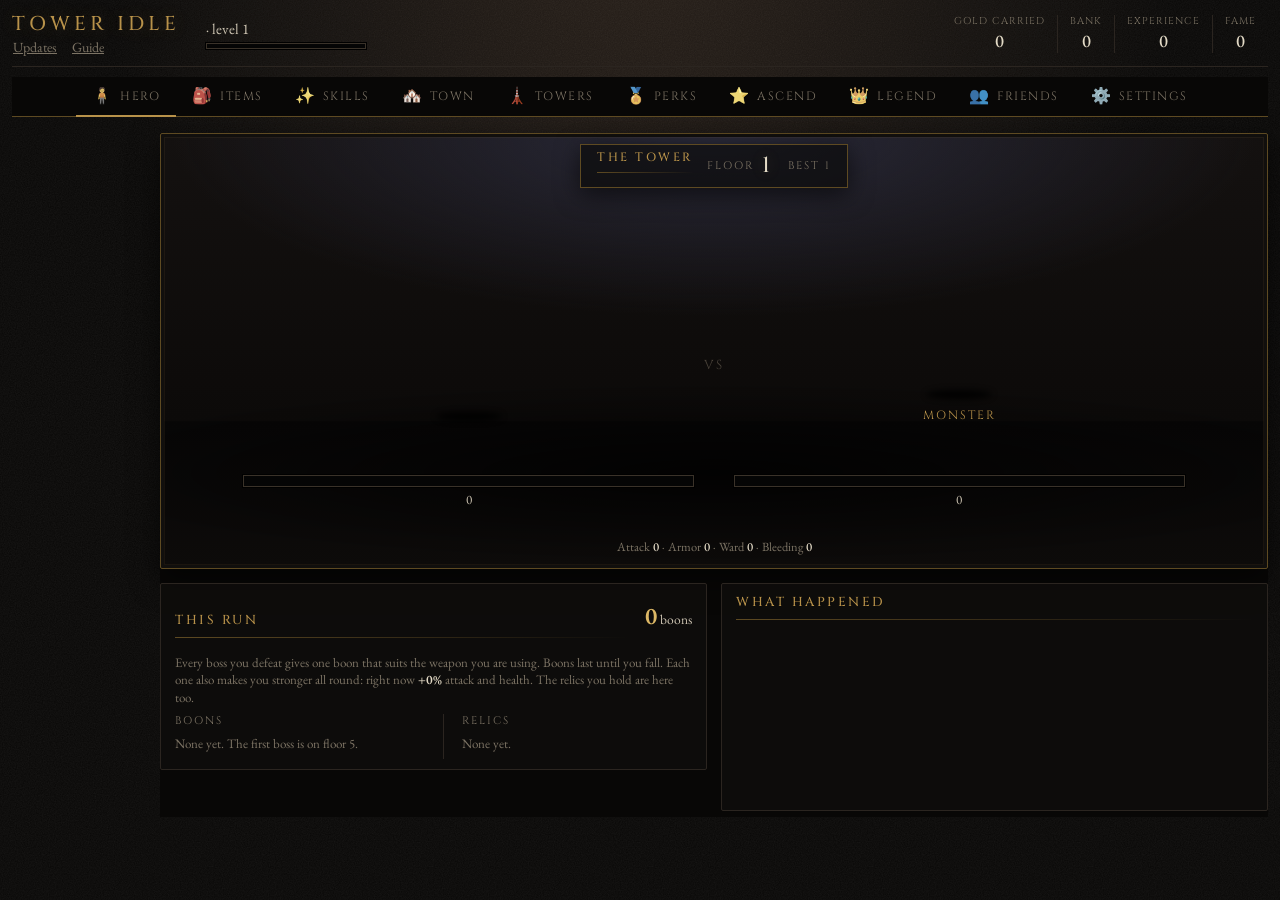
==== index.html @ 12d0be63 "The legendary Beast Tamer, and breakthroughs level with Conqueror (20261017c) The Beast Tamer walks " ====
<!DOCTYPE html>
<html lang="en">
<head>
  <meta charset="UTF-8">
  <meta name="viewport" content="width=device-width, initial-scale=1">
  <title>Tower Idle</title>
  <!-- The little picture on the browser tab: crossed swords, drawn from an emoji -->
  <link rel="icon" href="data:image/svg+xml,<svg xmlns='http://www.w3.org/2000/svg' viewBox='0 0 100 100'><text y='.9em' font-size='90'>⚔️</text></svg>">
  <!-- The two typefaces: Cinzel for titles, EB Garamond for everything else.
       They load from Google Fonts. Without a connection the page falls back to Georgia. -->
  <link rel="preconnect" href="https://fonts.googleapis.com">
  <link rel="preconnect" href="https://fonts.gstatic.com" crossorigin>
  <link href="https://fonts.googleapis.com/css2?family=Cinzel:wght@500;700&family=EB+Garamond:wght@400;500;600&display=swap" rel="stylesheet">
  <link rel="stylesheet" href="style.css?v=20261017c">
</head>
<body data-tab="tower">

  <!-- The bar across the top: who you are playing, and what you own -->
  <header class="top">
    <div class="brand">
      <div class="title">
        <h1>Tower Idle</h1>
        <!-- Opens the Updates window: what changed in each version (updates.js) -->
        <button id="updates-btn" class="quiet updates-link" onclick="openUpdates()">Updates</button>
        <!-- Opens the Guide window: every tip seen so far (game/tips.js) -->
        <button id="guide-btn" class="quiet updates-link" onclick="openGuide()">Guide</button>
      </div>
      <div class="who">
        <span id="header-icon" class="who-icon"></span>
        <div class="who-text">
          <p><strong id="header-class"></strong> &middot; level <span id="header-level">1</span></p>
          <div class="bar thin"><div id="header-level-bar" class="fill level"></div></div>
        </div>
      </div>
    </div>

    <div class="tiles">
      <div class="tile"><span>Gold carried</span><strong id="gold">0</strong></div>
      <div class="tile"><span>Bank</span><strong id="bank">0</strong></div>
      <div class="tile"><span>Experience</span><strong id="xp">0</strong></div>
      <div class="tile"><span>Fame</span><strong id="fame">0</strong></div>
    </div>

    <!-- A PHONE'S HEADER, in place of the two rows above: one row with the hero's face and
         level, the health and experience bars, the gold, and a button to Settings (where
         Updates and the Guide are). Filled in by showScreen (game/page-show.js). -->
    <div class="phone-top">
      <button class="phone-face" title="Hero" onclick="pressTab('character')">
        <span id="phone-face" class="phone-face-picture"></span>
        <span id="phone-level" class="phone-level">1</span>
      </button>
      <div class="phone-bars">
        <div class="phone-bar"><div id="phone-hp-bar" class="phone-fill health"></div><span id="phone-hp"></span></div>
        <div class="phone-bar"><div id="phone-xp-bar" class="phone-fill experience"></div><span id="phone-xp"></span></div>
      </div>
      <div class="phone-gold">
        <strong id="phone-gold">0</strong>
        <span><span id="phone-bank">0</span> bank</span>
      </div>
      <button id="phone-settings" class="phone-settings" title="Settings" onclick="pressTab('save')">⚙️</button>
    </div>
  </header>

  <!-- A big moment: a milestone perk to pick, a new part of the game. Filled in by the game (game/). -->
  <div id="moment" class="moment" hidden>
    <div class="card highlight moment-card">
      <h2 id="moment-title"></h2>
      <p id="moment-text"></p>
      <div id="moment-choices"></div>
      <p><button id="moment-close" class="main" onclick="closeMoment()">Continue</button></p>
    </div>
  </div>

  <!-- The Updates window: the version being played and what changed in each one.
       The list is made by game/feel.js from updates.js. -->
  <div id="updates" class="moment" hidden onclick="if (event.target === this) { closeUpdates(); }">
    <div class="card highlight moment-card">
      <!-- Stays at the top of the window however far it is scrolled -->
      <button class="window-close" onclick="closeUpdates()" title="Close" aria-label="Close">&#10005;</button>
      <h2>Updates</h2>
      <p class="note">You are playing version <strong id="updates-version"></strong>.</p>
      <div id="updates-list"></div>
      <p><button class="main" onclick="closeUpdates()">Close</button></p>
    </div>
  </div>

  <!-- The Guide window: every tip the account has seen, to read again.
       The list is made by game/tips.js from its tips list. -->
  <div id="guide" class="moment" hidden onclick="if (event.target === this) { closeGuide(); }">
    <div class="card highlight moment-card">
      <button class="window-close" onclick="closeGuide()" title="Close" aria-label="Close">&#10005;</button>
      <h2>Guide</h2>
      <p id="guide-count" class="note"></p>
      <div id="guide-list"></div>
      <p><button class="main" onclick="closeGuide()">Close</button></p>
    </div>
  </div>

  <!-- A tip: what a part of the game is, the first time it is reached (game/tips.js).
       It is outside the page on purpose: it stays in its corner whatever tab is open,
       and it is not a window, so the fight and every button stay in reach. -->
  <div id="tip" class="card highlight tip" hidden>
    <p class="row-title"><span class="tip-label">Tip</span> <span id="tip-title"></span></p>
    <p id="tip-text" class="note"></p>
    <div class="tip-buttons">
      <button id="tip-close" class="main" onclick="closeTip(false)">Got it</button>
      <!-- Only shown when the tip is about a tab that is open and is not the one on screen -->
      <button id="tip-go" class="quiet" onclick="closeTip(true)">Show me</button>
    </div>
  </div>

  <!-- The Tactician's list of boons, opened from the Town tab. The rows are made by the game (game/). -->
  <div id="favourite-window" class="moment" hidden onclick="if (event.target === this) { closeFavouriteWindow(); }">
    <div class="card highlight moment-card">
      <button class="window-close" onclick="closeFavouriteWindow()" title="Close" aria-label="Close">&#10005;</button>
      <h2>Favourite boon</h2>
      <p id="favourite-upgrade-note" class="note"></p>
      <div id="favourite-upgrade-rows"></div>
    </div>
  </div>

  <!-- Only shown when the website has a newer version than the one running in this tab -->
  <div id="new-version" class="card highlight notice" hidden>
    <h2>A new version is out</h2>
    <p>This tab is still running the old one. Reload to get the update. Your progress is kept.</p>
    <button class="main" onclick="reloadForNewVersion()">Reload now</button>
  </div>

  <!-- Only shown when the game has been opened again in a newer tab (game/start.js) -->
  <div id="other-tab" class="card highlight notice" hidden>
    <h2>The game is open in another tab</h2>
    <p>This tab has stopped, so that the two do not save over each other. Your progress is in the other tab.</p>
    <button class="main" onclick="location.reload()">Play here instead</button>
  </div>

  <!-- Only shown if the save in this browser could not be read -->
  <div id="save-problem" class="card highlight notice" hidden>
    <h2>Your save could not be loaded</h2>
    <p>
      It has not been deleted. The game has started a new character for now, and
      <strong>is not saving</strong>, so that your old save stays untouched.
    </p>
    <p class="note">
      Your old save is on the Save tab as a code. Send that code to whoever gave you
      the game and it can probably be repaired. Or give up on it and start saving a new game:
    </p>
    <button onclick="startNewSave()">Start a new save</button>
  </div>

  <main class="layout">

    <!-- The tower and the fight. The fight itself is always on screen, at the top, in a
         short form; the Fight tab shows all of it, with the boons and the log. -->
    <!-- THE HEROES: a tile for each class, with its picture. Press one to play it.
         On a phone they are a row above the fight, on the Fight tab. On a wide screen
         they are a column of their own on the left, beside the fight (style.css).
         The line under them is the Second Climber, a legend unlock (game/companion.js). -->
    <div class="hero-strip">
      <div id="class-buttons" class="hero-buttons"></div>
      <p id="companion-line" class="note companion-line" hidden>
        Climbing beside you:
        <select id="companion-pick" onchange="chooseCompanion(this.value)"></select>
        <span id="companion-note"></span>
      </p>
    </div>

    <section class="play">
      <div id="away-report" class="card highlight" hidden>
        <h2>Welcome back</h2>
        <p id="away-text"></p>
        <button onclick="closeAwayReport()">Close</button>
      </div>

      <div class="card fight-card">
        <div class="tower-head">
          <div>
            <h2 id="tower-name">The Tower</h2>
            <p id="tower-note" class="note"></p>
            <!-- The twist on every tower this week (game/weekly.js) -->
            <p id="week-note" class="note week-note" hidden></p>
          </div>
          <div class="floor-box">
            <span>Floor</span>
            <!-- Shown while the game is running at double speed (Settings) -->
            <span id="speed-chip" class="speed-chip" title="Double speed while watching is on. Change it on the Settings tab.">x2 speed</span>
            <strong id="floor">1</strong>
            <!-- One dot for every room on the floor, made by the game (game/) -->
            <div id="room-pips" class="pips"></div>
            <span>best <span id="best-floor">1</span></span>
          </div>
        </div>

        <!-- The fight: you on the left, the monster (or room) on the right.
             game/feel.js animates the icons and floats damage numbers above them. -->
        <div id="stage" class="stage">
          <!-- Short messages pop up here: a level gained, an item found... -->
          <div id="toasts" class="toasts"></div>

          <!-- Big words across the fight: "You died", or "Victory" over a boss -->
          <div id="banner" class="banner"></div>

          <!-- Each fighter is three boxes inside each other, so three movements can
               play at once: "mover" lunges, "bobber" sways gently, "icon" shakes when hit -->
          <div id="player-side" class="fighter">
            <div id="player-mover" class="mover"><div class="bobber"><div id="player-icon" class="icon"></div><div id="pet-icon" class="pet-icon" hidden></div></div></div>
            <div class="shadow"></div>
            <p id="player-name" class="fighter-name"></p>
            <div class="bar"><div id="player-hp-trail" class="trail"></div><div id="player-hp-bar" class="fill player"></div></div>
            <p class="bar-text"><span id="player-hp">0</span></p>
          </div>

          <div class="versus">vs</div>

          <div id="monster-side" class="fighter">
            <!-- The monster that was just defeated fades out here -->
            <div id="monster-ghost" class="ghost"></div>
            <div id="monster-mover" class="mover"><div class="bobber late"><div id="monster-icon" class="icon"></div></div></div>
            <div class="shadow"></div>
            <p id="encounter-title" class="fighter-name">Monster</p>
            <div id="monster-stats">
              <!-- What a boss's mechanics are doing right now: its shield, its minion... -->
              <p id="boss-status" class="boss-status"></p>
              <div class="bar"><div id="monster-hp-trail" class="trail"></div><div id="monster-hp-bar" class="fill monster"></div></div>
              <p class="bar-text"><span id="monster-hp">0</span></p>
            </div>
          </div>
        </div>

        <p id="monster-text" class="note centre"></p>
        <!-- A boss's mechanics, in words (game/bosses.js) -->
        <p id="boss-rules" class="note centre boss-rules" hidden></p>
        <!-- What the monster is weak to and resists -->
        <p class="note centre weak-line"><span id="monster-weak" class="weak-note"></span> <span id="monster-resist" class="resist-note"></span></p>
        <p id="monster-numbers" class="centre">
          Attack <strong id="monster-attack">0</strong>
          &middot; Armor <strong id="monster-armor">0</strong>
          &middot; Ward <strong id="monster-ward">0</strong>
          <span id="dot-part">&middot; <span id="dot-label">Bleeding</span> <strong id="monster-dot">0</strong></span>
        </p>

        <!-- HOW YOU STAND AGAINST THIS FLOOR: your damage against an ordinary monster's
             health, and its attack against yours. A wall shows here before it stops you. -->
        <div id="pressure" class="pressure">
          <div class="pressure-row">
            <span class="pressure-label">Your damage</span>
            <div class="bar thin"><div id="pressure-damage-bar" class="fill level"></div></div>
            <span id="pressure-damage" class="pressure-words"></span>
          </div>
          <div class="pressure-row">
            <span class="pressure-label">Their damage</span>
            <div class="bar thin"><div id="pressure-danger-bar" class="fill monster"></div></div>
            <span id="pressure-danger" class="pressure-words"></span>
          </div>
        </div>

        <!-- The abilities in the class's slots. Press one to use it at the next turn. Made by game/abilities.js. -->
        <div id="ability-bar" class="choices centre ability-bar" hidden></div>

        <!-- What is waiting to be done, as buttons that open its tab (showWaiting in game/page-show.js) -->
        <div id="ready" class="ready-bar" hidden></div>

        <!-- What to aim for. Filled in by the game (game/). -->
        <div id="goals" class="goals"></div>
      </div>

      <!-- The upgrades bosses have given this run. Always on the page, so there is no hurry to read them. -->
      <!-- THIS RUN: the boons bosses have given, and the relics found, as small tiles.
           Both last until you fall. (The Items tab shows the relics in full.) -->
      <div class="card run-card">
        <div class="card-head">
          <h2>This run</h2>
          <p><strong id="upgrade-count" class="big-number">0</strong> boons</p>
        </div>
        <p class="note">Every boss you defeat gives one boon that suits the weapon you are using. Boons last until you fall. Each one also makes you stronger all round: right now <strong id="upgrade-boost">+0%</strong> attack and health. The relics you hold are here too.</p>
        <!-- Two halves: the boons on the left, the relics on the right, each a row of
             badges. A badge shows what it does when pointed at or tapped (style.css). -->
        <div class="run-halves">
          <div class="run-half">
            <p class="run-label">Boons</p>
            <p id="upgrades-empty" class="note">None yet. The first boss is on floor 5.</p>
            <!-- Made by showUpgrades (game/page-show.js) from the class's upgrades list -->
            <div id="upgrades" class="badges"></div>
          </div>
          <div class="run-half">
            <p class="run-label">Relics <span id="run-relic-count"></span></p>
            <p id="run-relics-empty" class="note">None yet.</p>
            <!-- Made by showRunRelics (game/page-show.js) -->
            <div id="run-relics" class="badges"></div>
          </div>
        </div>
      </div>

      <div class="card">
        <h2>What happened</h2>
        <!-- The newest line is at the top -->
        <div id="log"></div>
      </div>
    </section>

    <!-- Everything else, one tab at a time -->
    <section class="side">
      <nav class="tabs">
        <button id="tab-tower" class="tab-tower" data-icon="⚔️" title="Tower" onclick="pressTab('tower')">Fight</button>
        <button id="tab-character" data-icon="🧍" title="Character" onclick="pressTab('character')">Hero</button>
        <button id="tab-inventory" data-icon="🎒" title="Inventory" onclick="pressTab('inventory')">Items</button>
        <button id="tab-skills" data-icon="✨" title="Skills" onclick="pressTab('skills')">Skills</button>
        <button id="tab-town" data-icon="🏘️" title="Town" onclick="pressTab('town')">Town</button>
        <button id="tab-travel" data-icon="🗼" title="Towers" onclick="pressTab('travel')">Towers</button>
        <button id="tab-milestones" data-icon="🏅" title="Milestones" onclick="pressTab('milestones')">Perks</button>
        <button id="tab-ascension" data-icon="⭐" title="Ascension" onclick="pressTab('ascension')">Ascend</button>
        <button id="tab-legend" data-icon="👑" title="Legend" onclick="pressTab('legend')">Legend</button>
        <button id="tab-friends" data-icon="👥" title="Friends" onclick="pressTab('friends')">Friends</button>
        <button id="tab-save" data-icon="⚙️" title="Settings" onclick="pressTab('save')">Settings</button>

        <!-- ON A PHONE the fight is a tab of its own, so it is out of sight while any other
             tab is open. This strip stays at the top instead: the floor and both health
             bars. Pressing it goes to the fight. Hidden on a wide screen (style.css). -->
        <div id="mini-fight" class="mini-fight" onclick="showTab('tower')">
          <span id="mini-floor" class="mini-floor"></span>
          <div class="mini-side">
            <span id="mini-player"></span>
            <div class="bar thin"><div id="mini-player-bar" class="fill player"></div></div>
          </div>
          <div class="mini-side">
            <span id="mini-monster"></span>
            <div class="bar thin"><div id="mini-monster-bar" class="fill monster"></div></div>
          </div>
        </div>
      </nav>

      <!-- ON A PHONE: the bar along the bottom holds groups of tabs (tabGroups in
           game/page-show.js), and the tabs above are a row at the top of the page -->
      <nav id="groups" class="groups"></nav>

      <!-- Character -->
      <div class="page" id="page-character">
        <div class="card">
          <h2><span id="class"></span></h2>
          <p id="class-text" class="note"></p>

          <div class="stats">
            <div><span>Level</span><strong id="level">1</strong></div>
            <div><span>Health</span><strong id="health">0</strong></div>
            <div><span>Attack</span><strong id="attack">0</strong></div>
            <div><span>Armor</span><strong id="total-armor">0</strong><span id="armor-share" class="note"></span></div>
          </div>
          <p id="class-stat"></p>
        </div>

        <div class="card">
          <h2>Level <span id="level-big">1</span></h2>
          <div class="bar"><div id="level-bar" class="fill level"></div></div>
          <p class="bar-text"><span id="level-progress">0</span> experience</p>
          <p class="note">
            Every floor you finish in a run earns experience, at the experience bonuses you
            hold when you finish it, and a fall pays it out. You level up by yourself when the bar fills.
            Every level gives <span id="level-gain"></span>.
          </p>
          <p id="level-falls" class="note"></p>
        </div>

        <!-- What the last run was made of and what ended it. Filled in by game/summary.js. -->
        <div id="last-run-card" class="card" hidden>
          <h2>Last run</h2>
          <div id="last-run"></div>
        </div>

      </div>

      <!-- Inventory: the equipment, which is kept, and the relics, which last one run -->
      <div class="page" id="page-inventory">
        <div class="card">
          <h2>Wearing</h2>
          <p class="note">Your equipment is yours to keep: you never lose it when you fall. The blacksmith in town makes it stronger, and is where you pick another kind of weapon.</p>
          <!-- The cards are made by the game (game/) -->
          <div id="worn"></div>
        </div>

        <div class="card">
          <div class="card-head">
            <h2>Relics</h2>
            <p><strong id="relic-count" class="big-number">0</strong> held</p>
          </div>
          <p class="note">Relics are rare, and each one changes how the run plays. The boss of every 25th floor carries one, and now and then a rare monster does. They last until you fall, and the same relic can be held more than once. Very rarely, a relic boss you fight also carries the legendary relic of the weapon in your hand: it multiplies that weapon's damage and your health for the rest of the run. <span id="relic-slots-note"></span></p>
          <p id="relics-empty" class="note">None yet. The first relic boss is on floor 25.</p>
          <div id="relics"></div>
        </div>

        <!-- The bestiary: every kind of monster the account has met (game/summary.js) -->
        <div class="card">
          <div class="card-head">
            <h2>Bestiary</h2>
            <p>Known <strong id="bestiary-count" class="big-number">0</strong></p>
          </div>
          <p class="note">Every kind of monster and boss, in every tower, for all your classes together. A kind you know well drops more gold: +10% at 10, 100, 1,000 and 10,000 killed. Hover over one to see what it is weak to.</p>
          <div id="bestiary"></div>
        </div>
      </div>

      <!-- Skills -->
      <div class="page" id="page-skills">
        <div id="abilities-card" class="card" hidden>
          <div class="card-head">
            <h2>Abilities</h2>
            <p>Slots <strong id="ability-slots" class="big-number">0</strong></p>
          </div>
          <p class="note">
            Special moves used on a cooldown, as well as your normal attack. Each one in a slot
            can be used by itself (Auto), only against bosses (Bosses only), or only when you
            press its button under the fight (Manual).<span id="ability-next"></span>
            An ability put in a slot waits out its cooldown before its first use; a new run
            readies them all.
            An ability gains ranks as it is used, and keeps them for good.
          </p>
          <p class="note">Most abilities deal "turns of your damage": what your normal turns have
            been doing lately, crits, bleeding and all. Yours: <strong id="ability-damage">0</strong> a turn.</p>
          <div id="abilities"></div>
        </div>

        <div class="card">
          <div class="card-head">
            <h2>Skills</h2>
            <p>Skill points <strong id="skill-points" class="big-number">0</strong></p>
          </div>
          <p class="note">Every level gives a skill point. Skills have no top level. Every 10 levels a skill gains a rank: the whole skill becomes 50% stronger, and its next levels cost 1 point more. They last until you ascend, and resetting them is free.</p>
          <!-- Something a class wants said at the top of its skills (the Ranger's companions) -->
          <p id="skills-note" class="note" hidden></p>

          <!-- Only shown for a class with stances (the Elementalist's elements) -->
          <div id="stance" class="picker" hidden>
            <p id="stance-label" class="row-title">Element</p>
            <div id="stance-buttons" class="choices"></div>
            <p id="stance-note" class="note"></p>
          </div>

          <!-- How many levels one click buys, and the button that gives every point back -->
          <div class="picker skill-tools">
            <div>
              <p class="row-title">Buy</p>
              <div id="skill-amount-buttons" class="choices">
                <button id="skill-amount-1" onclick="setSkillBuyAmount(1)">x1</button>
                <button id="skill-amount-10" onclick="setSkillBuyAmount(10)">x10</button>
                <button id="skill-amount-0" onclick="setSkillBuyAmount(0)">Max</button>
              </div>
            </div>
            <div>
              <p class="row-title">Start over</p>
              <div class="choices">
                <button id="reset-skills-btn" onclick="resetSkills()">Reset skills</button>
              </div>
            </div>
          </div>

          <!-- The rows are made by the game (game/) from the class's skills list -->
          <div id="skills"></div>

          <!-- A remembered skill layout, to get back after ascending -->
          <div class="picker">
            <p class="row-title">Saved build</p>
            <p id="saved-build-note" class="note"></p>
            <div class="choices">
              <button onclick="saveBuild()">Save current skills</button>
              <button id="apply-build-btn" onclick="applySavedBuild()">Spend points this way</button>
            </div>
            <p class="note"><label><input type="checkbox" id="auto-build-box" onchange="setAutoBuild(this.checked)"> Spend new skill points this way by themselves</label></p>
          </div>
        </div>
      </div>

      <!-- Town -->
      <div class="page" id="page-town">
        <div class="card">
          <!-- For a class that fights with pets (the Beast Tamer) this card is its Pets:
               the title and the note change, and the one row trains a pet (showBlacksmith) -->
          <h2 id="smith-title">Blacksmith</h2>
          <p id="smith-note" class="note">Improves your equipment for gold from your bank, one step at a time. After +9 it becomes the next tier. You keep it when you fall, but not when you ascend.</p>

          <!-- Hidden for a class with only one kind of weapon. The buttons are made by the game (game/). -->
          <div id="weapon-picker" class="picker" hidden>
            <p id="weapon-picker-title" class="row-title">Fight with</p>
            <div id="weapon-buttons" class="choices"></div>
            <p id="weapon-picker-note" class="note"></p>
          </div>

          <!-- A tamer's hunt: the monsters of this tower it can catch, one of them tracked.
               The tiles are made by the game (showHunt in game/page-show.js). -->
          <div id="hunt-picker" class="picker" hidden>
            <p class="row-title">Hunt</p>
            <div id="hunt-buttons" class="choices pet-grid"></div>
            <p id="hunt-note" class="note"></p>
          </div>

          <!-- Only shown with the Second Weapon legend unlock. The buttons are made by the game (game/). -->
          <div id="boss-weapon-picker" class="picker" hidden>
            <p class="row-title">Against bosses, fight with</p>
            <div id="boss-weapon-buttons" class="choices"></div>
            <p class="note">Drawn when a boss appears and put away when it falls. Its own skill and perks still have to be earned.</p>
          </div>

          <!-- Only shown once a named weapon has been won. The buttons are made by the game (game/). -->
          <div id="named-picker" class="picker" hidden>
            <p class="row-title">Named weapon</p>
            <div id="named-buttons" class="choices"></div>
            <p id="named-note" class="note"></p>
          </div>

          <!-- One row for the weapon and one for the armor, made by the game (game/) -->
          <div id="forge"></div>
          <div class="choices">
            <button id="forge-all" onclick="upgradeAllGear()">Buy all I can afford</button>
            <button id="pet-merge" onclick="mergePet(petInPicker())" hidden>Merge</button>
          </div>
        </div>

        <div class="card">
          <h2>Town</h2>
          <p class="note">Merchants take gold from your bank. Gold is banked when you fall.</p>

          <div class="row">
            <div class="row-text">
              <p class="row-title">Healing potion &middot; carrying <span id="potions">0</span></p>
              <!-- A short line, and the rest behind its "?" (as fillNote in game/page-build.js does it) -->
              <p class="note">Drunk automatically at low health.<span id="potion-run-note"></span> <button class="row-help" title="More about this" onclick="this.parentElement.classList.toggle('more-open')">?</button><span class="row-more">A run can drink no more of them than the belt holds. <span id="potion-price-note"></span></span></p>
              <p class="note"><label><input type="checkbox" id="keep-potions-box" onchange="setKeepPotions(this.checked)"> Keep the belt full: buy what is missing from the bank every time you fall</label></p>
            </div>
            <button id="potion-btn" onclick="buyPotion()">Buy</button>
          </div>

          <!-- Only shown once the Tactician has been hired -->
          <div id="favourite-upgrade" class="row" hidden>
            <div class="row-text">
              <p class="row-title">Favourite boon &middot; <span id="favourite-upgrade-name"></span></p>
              <p id="favourite-upgrade-now" class="note"></p>
            </div>
            <!-- Opens the list in a window of its own (favourite-window, near the top of this page) -->
            <button onclick="openFavouriteWindow()">Change</button>
          </div>

          <!-- The rest is made by the game (game/) from the townUpgrades list in data.js -->
          <div id="town-upgrades"></div>
        </div>
      </div>

      <!-- Towers -->
      <div class="page" id="page-travel">
        <div class="card">
          <h2>Towers</h2>
          <p class="note">Every class has a home tower that suits it. Any other tower is a challenge: its monsters are stronger and it has a rule against challengers, but it pays more experience and holds six trophies, at floors 10, 20, 30, 50, 75 and 100. A trophy is a permanent reward for the class that wins it, and they grow: a percentage, then a technique borrowed from that tower's class, an ability, a relic you keep when you fall, and at floor 100 a new rule of your own. A new tower is entered after your next fall. Each row shows the next trophy to win; "All trophies" lists the rest.</p>
          <!-- Which tower to challenge next (suggestedChallenge in game/skills.js) -->
          <p id="tower-suggestion" class="suggestion" hidden></p>
          <!-- The rows are made by the game (game/) from towers.js -->
          <div id="towers"></div>
        </div>
      </div>

      <!-- Milestones -->
      <div class="page" id="page-milestones">
        <div class="card">
          <h2>Milestones</h2>
          <p class="note">Reach a floor once to unlock its perks forever, even through ascensions. Pick one per milestone and change it whenever you like. A ★ keystone changes a rule of how you fight, and costs something. Keystone milestones (floors 51, 76 and 101) are optional: press the chosen one again to let it go.</p>
          <div id="milestones"></div>
          <p><button class="quiet" onclick="resetPerks()">Reset all perks</button></p>
        </div>
      </div>

      <!-- Ascension -->
      <div class="page" id="page-ascension">
        <div class="card">
          <div class="card-head">
            <h2>Ascension</h2>
            <p><span id="purse-name">Fame</span> <strong id="fame-owned" class="big-number">0</strong></p>
          </div>
          <!-- (said in place of the note under it while the Beast Tamer is played) -->
          <p id="own-path-note" class="note" hidden>
            The Beast Tamer walks its own path. Where other classes earn fame, it earns totems: 1 for
            every floor the first time since ascending, and more from every boss from floor 15 up.
            Fame, legend unlocks and the bestiary do nothing for it. See Totems below.
          </p>
          <p id="fame-note" class="note">
            Every floor pays 1 fame the first time you reach it. Ascending starts this class again
            from level 1, and makes every floor pay again. From floor 15 up, every boss also pays fame each time you beat it, and deeper bosses pay more. Fame is shared by all your classes:
            whichever class earns it, what it buys makes every one of them stronger.
          </p>

          <p><button id="ascend-btn" class="main" onclick="ascend()">Ascend</button></p>
          <p id="ascend-advice" class="note"></p>

          <div class="pair"><span>This ascension</span><span id="this-ascension"></span></div>
          <div class="pair"><span>Last ascension</span><span id="last-ascension"></span></div>
          <div class="pair"><span>Times this class has ascended</span><span id="ascensions">0</span></div>
          <div class="pair"><span>Times all your classes have ascended</span><span id="account-ascensions">0</span></div>
          <div class="pair"><span>Best floor since ascending</span><span id="ascension-best">1</span></div>
          <div class="pair"><span>Floor needed to ascend</span><span id="ascend-floor">0</span></div>

          <p class="note">
            Early floors pay fame fast and deep floors pay it slowly. Once you are strong,
            ascending early and often can earn more fame an hour than pushing on.
          </p>
        </div>

        <div class="card">
          <h2>What is kept, and what is lost</h2>
          <p class="note">There are three ways a class starts over. Falling costs almost nothing, ascending costs this climb, and becoming a legend (from floor <span id="reset-legend-floor">100</span>) costs the tower.</p>
          <!-- The rows are made by the game (game/) from the resetTable list in data.js -->
          <table id="reset-table" class="reset-table"></table>
        </div>

        <div id="fame-card" class="card">
          <h2>Fame upgrades</h2>
          <p class="note">Kept forever, and shared by all your classes. Every one is a straight multiplier, and every level multiplies again. They open up as you ascend. A class gets the full power of as many levels as it has ascended itself (this one: <strong id="catch-up-count">0</strong>); levels beyond that work at <span id="catch-up-share">25%</span> until it catches up.</p>
          <!-- The rows are made by the game (game/) from the fameUpgrades list in data.js -->
          <div id="fame-upgrades"></div>
        </div>

        <!-- TOTEMS: the Beast Tamer's own path (game/bonuses.js). Shown once the Tamer is
             open, to every class: what the Tamer earns can be spent on the others. -->
        <div id="totem-card" class="card" hidden>
          <div class="card-head">
            <h2>Totems</h2>
            <p>Totems <strong id="totems-owned" class="big-number">0</strong></p>
          </div>
          <p class="note">The Beast Tamer earns totems where other classes earn fame, and more when it becomes a legend. Other classes earn a few from the bosses of the Wild Reaches. Spend them on the Tamer, or on every other class. Kept forever, and every level multiplies again.</p>
          <!-- The rows are made by the game (game/) from the totemUpgrades list in data.js -->
          <div id="totem-upgrades"></div>
        </div>
      </div>

      <!-- Legend: the layer above ascension (game/legend.js) -->
      <div class="page" id="page-legend">
        <div class="card">
          <div class="card-head">
            <h2>Legend</h2>
            <p>Legend marks <strong id="legend-marks" class="big-number">0</strong></p>
          </div>
          <p class="note">
            A class that has reached floor <span id="legend-floor">100</span> can become a legend. It starts again
            from floor 1 and level 1 with every milestone to earn again, and is paid legend marks: more for a deeper
            best floor, but four times as deep pays only twice as much. Marks are shared by all your classes.
          </p>

          <p><button id="legend-btn" class="main" onclick="becomeLegend()">Become a legend</button></p>

          <div class="pair"><span>Best floor of this class</span><span id="legend-best">1</span></div>
          <div class="pair"><span>Times this class has become a legend</span><span id="legend-count">0</span></div>

          <p class="note">
            Lost when you become a legend: everything an ascension loses, and also your best floors, the milestone
            perks you picked, the abilities in your slots and your place in other towers.
            Kept: fame and fame upgrades, trophies, the town helpers, legend marks and everything they bought.
          </p>
        </div>

        <div class="card">
          <h2>What marks open</h2>
          <p class="note">Kept forever, for every class but the Beast Tamer, which walks its own path. None of these is a multiplier: each one opens something new.</p>
          <!-- The rows are made by the game (game/) from the legendUnlocks list in data.js -->
          <div id="legend-unlocks"></div>
        </div>
      </div>

      <!-- Friends and chat. Everything on it is filled in by friends.js. -->
      <div class="page" id="page-friends">
        <div class="card" id="chat-card" hidden>
          <h2>Chat with <span id="chat-name"></span></h2>
          <p id="chat-status" class="note"></p>
          <div id="chat-lines" class="chat-lines"></div>
          <form class="chat-send" onsubmit="sendChat(); return false;">
            <input type="text" id="chat-box" maxlength="300" placeholder="Write a message" autocomplete="off">
            <button type="submit">Send</button>
          </form>
          <p id="chat-message" class="note"></p>
          <p><button class="quiet" onclick="closeChat()">Close the chat</button></p>
        </div>

        <div class="card">
          <h2>Friends</h2>

          <!-- Only one of these four shows at a time (showFriends in friends.js) -->
          <p id="friends-off" class="note"></p>

          <div id="friends-unnamed" hidden>
            <p class="note">Pick a player name first. It is what friends type to invite you, and the name they see.</p>
            <form class="name-form" onsubmit="savePlayerName('friends-name-box'); return false;">
              <input type="text" id="friends-name-box" maxlength="16" placeholder="Player name" autocomplete="off">
              <button type="submit">Save name</button>
            </form>
          </div>

          <div id="friends-on" hidden>
            <p class="note">You are <strong id="friends-my-name"></strong>. To chat with a friend, invite them by their player name. Once they accept, you can chat.</p>
            <form class="name-form" onsubmit="addFriend(); return false;">
              <input type="text" id="friend-box" maxlength="16" placeholder="Their player name" autocomplete="off">
              <button type="submit">Invite</button>
            </form>
            <div id="friends-list"></div>
          </div>

          <p id="friends-message" class="note"></p>
        </div>
      </div>

      <!-- ON A WIDE SCREEN a tab opens as a window over the fight, and this closes it -->
      <button id="window-close" class="window-close-tab" onclick="showTab('tower')" title="Close" aria-label="Close">&#10005;</button>

      <!-- Settings and save -->
      <div class="page" id="page-save">
        <div class="card">
          <h2>Settings</h2>
          <!-- Opens the Updates window: what changed in each version (updates.js) -->
          <div class="row">
            <div class="row-text">
              <p class="row-title">Updates</p>
              <p class="note">You are playing version <span id="settings-version"></span>. See what changed in each version.</p>
            </div>
            <button id="updates-btn-settings" onclick="openUpdates()">Updates</button>
          </div>
          <!-- Opens the Guide window: every tip seen so far (game/tips.js) -->
          <div class="row">
            <div class="row-text">
              <p class="row-title">Guide</p>
              <p class="note">Every tip you have seen, to read again.</p>
            </div>
            <button onclick="openGuide()">Guide</button>
          </div>
          <div class="row">
            <div class="row-text">
              <p class="row-title">Time away</p>
              <p id="away-limit-note" class="note"></p>
            </div>
          </div>
          <div class="row">
            <div class="row-text">
              <p class="row-title">Art</p>
              <p class="note">The monsters and bosses are tiles from <a href="https://github.com/crawl/crawl" target="_blank" rel="noopener">Dungeon Crawl Stone Soup</a>, which its artists gave to the public domain (CC0). Thank you to them. The full list is in art/CREDITS.md.</p>
            </div>
          </div>
          <label class="setting">
            <input type="checkbox" id="animations-box" onchange="setAnimations(this.checked)">
            <span>
              <span class="row-title">Animations</span>
              <span class="note">Moving fighters, floating damage numbers and pop-up messages. Switch off for a still screen.</span>
            </span>
          </label>
          <label class="setting">
            <input type="checkbox" id="tips-box" onchange="setTips(this.checked)">
            <span>
              <span class="row-title">Tips</span>
              <span class="note">A short tip in the corner the first time you reach a part of the game. Switch off and they go straight to the Guide.</span>
            </span>
          </label>
          <label class="setting">
            <input type="checkbox" id="help-box" onchange="setHelpAlways(this.checked)">
            <span>
              <span class="row-title">Always show explanations</span>
              <span class="note">Every box has a paragraph that explains it, kept behind the "?" by its heading. Switch this on to show them all, all the time. (A heading can also be pressed to fold its box away.)</span>
            </span>
          </label>
          <label class="setting">
            <input type="checkbox" id="fast-box" onchange="setWatchFast(this.checked)">
            <span>
              <span class="row-title">Double speed while watching</span>
              <span class="note">While this tab is open and on screen, every fight plays twice as fast: two turns a second in place of one. "x2 speed" shows by the floor number while it is on. Time away, and a tab left in the background, run at normal speed.</span>
            </span>
          </label>
          <label class="setting">
            <input type="checkbox" id="moments-box" onchange="setMoments(this.checked)">
            <span>
              <span class="row-title">Big moments</span>
              <span class="note">A card in the middle of the page for milestones and new ability slots, where you can pick straight away. Switch off to see them as big words across the fight instead.</span>
            </span>
          </label>
        </div>

        <!-- Online saves. The buttons are in cloud.js. -->
        <div class="card">
          <h2>Account</h2>

          <p id="account-off" class="note">Online saves are not switched on yet. The game saves in this browser.</p>

          <div id="account-out" hidden>
            <p class="note">
              Make an account and your save is also kept online. Clear your browser, or play on another
              device, and logging in brings it back. You only log in once on each browser.
            </p>
            <p>
              <input type="text" id="account-username" placeholder="Username" maxlength="20" autocomplete="username">
              <input type="password" id="account-password" placeholder="Password" maxlength="60" autocomplete="current-password">
            </p>
            <p>
              <button onclick="logIn()">Log in</button>
              <button onclick="createAccount()">Create account</button>
            </p>
            <p class="note">A username is 3 to 20 letters, numbers or underscores. There is no "forgot password", so pick one you will remember.</p>
          </div>

          <div id="account-in" hidden>
            <p>Logged in as <strong id="account-name"></strong>. Your save is sent online about once a minute.</p>
            <!-- The player name: friends.js -->
            <div class="row">
              <div class="row-text">
                <p class="row-title">Player name</p>
                <p class="note">What friends type to invite you on the Friends tab, and the name they see. Your username stays private.</p>
              </div>
            </div>
            <form class="name-form" onsubmit="savePlayerName('player-name-box'); return false;">
              <input type="text" id="player-name-box" maxlength="16" placeholder="Player name" autocomplete="off">
              <button type="submit">Save name</button>
            </form>
            <p id="player-name-message" class="note"></p>
            <p>
              <button onclick="cloudUpload()">Save online now</button>
              <button class="quiet" onclick="logOut()">Log out</button>
            </p>
          </div>

          <p id="account-message" class="note"></p>
        </div>

        <div class="card">
          <h2>Your save</h2>
          <p class="note">The game saves by itself in this browser. A save code lets you keep a backup or move to another device.</p>
          <p>
            <button onclick="exportSave()">Make save code</button>
            <button onclick="importSave()">Load save code</button>
          </p>
          <textarea id="save-code" rows="4" placeholder="To load a save, paste its code here and press Load save code"></textarea>
          <p id="save-message" class="note"></p>
          <p><button class="quiet" onclick="resetSave()">Reset save</button></p>
        </div>
      </div>
    </section>

  </main>

  <!-- data.js first, then updates.js and towers.js, then one file per class, then the files in game/, then cloud.js and friends.js last -->
  <!-- THE VERSION. tools/version.sh changes it everywhere at once; then add an entry at
       the top of updates.js. By hand, it is in THREE places, all the same value:
         1. gameVersion just below
         2. every ?v=... on this page (the stylesheet at the top and the scripts below)
         3. the file version.txt
       The ?v= makes browsers fetch the new files instead of old remembered ones, and
       version.txt is how a game left open finds out it is out of date (see game/start.js). -->
  <script>const gameVersion = "20261017c";</script>
  <script src="data.js?v=20261017c"></script>
  <script src="updates.js?v=20261017c"></script>
  <script src="towers.js?v=20261017c"></script>
  <script src="classes/barbarian.js?v=20261017c"></script>
  <script src="classes/warden.js?v=20261017c"></script>
  <script src="classes/ranger.js?v=20261017c"></script>
  <script src="classes/assassin.js?v=20261017c"></script>
  <script src="classes/warlock.js?v=20261017c"></script>
  <script src="classes/elementalist.js?v=20261017c"></script>
  <script src="classes/zealot.js?v=20261017c"></script>
  <script src="classes/beasttamer.js?v=20261017c"></script>
  <script src="classes/pets.js?v=20261017c"></script>
  <!-- The game's rules, in this order (start.js last) -->
  <script src="game/state.js?v=20261017c"></script>
  <script src="game/bonuses.js?v=20261017c"></script>
  <script src="game/legend.js?v=20261017c"></script>
  <script src="game/weekly.js?v=20261017c"></script>
  <script src="game/equipment.js?v=20261017c"></script>
  <script src="game/abilities.js?v=20261017c"></script>
  <script src="game/bosses.js?v=20261017c"></script>
  <script src="game/summary.js?v=20261017c"></script>
  <script src="game/companion.js?v=20261017c"></script>
  <script src="game/skills.js?v=20261017c"></script>
  <script src="game/save.js?v=20261017c"></script>
  <script src="game/page-build.js?v=20261017c"></script>
  <script src="game/page-show.js?v=20261017c"></script>
  <script src="game/fights.js?v=20261017c"></script>
  <script src="game/tidy.js?v=20261017c"></script>
  <script src="game/feel.js?v=20261017c"></script>
  <script src="game/tips.js?v=20261017c"></script>
  <script src="game/start.js?v=20261017c"></script>
  <script src="cloud.js?v=20261017c"></script>
  <script src="friends.js?v=20261017c"></script>
</body>
</html>
---- style.css ----
/* =====================================================================
   style.css - how the game looks.
   A dark, worn, gothic look: near-black stone, bone-coloured text,
   tarnished gold and ember red. The colours are all named here at the
   top: change one and the whole page follows.
   ===================================================================== */
:root {
  --background: #080706;
  --card: #110f0d;
  --card-edge: #2b2520;
  --inset: #0a0908;
  --text: #cdc4b2;
  --faded: #7c7364;
  --gold: #b8924a;
  --gold-bright: #dcb866;
  --gold-dark: #5e4a22;
  --ember: #b5522a;
  --blood: #8d241d;
  --player: #4f7a45;
  --monster: #8d241d;
  --heal: #86b572;
  --hurt: #d0553f;

  /* The two typefaces. They come from Google Fonts (see the top of index.html);
     if that cannot be reached, the names after the commas are used instead. */
  --title-font: "Cinzel", Georgia, "Times New Roman", serif;
  --text-font: "EB Garamond", Georgia, "Times New Roman", serif;
}

* {
  box-sizing: border-box;
}

/* ----- A page that holds still -----
   The fight changes every turn: a line of words wraps, a boss's rules appear, a picture
   replaces an emoji. Each of those once changed the height of the left column, and the
   browser, trying to keep what you were looking at in place, moved the whole page: the
   right column jumped under the pointer while you were buying skills (reported October
   2026). So the parts of the fight that change keep a fixed height (min-height on
   .stage, .pressure-row and .boss-rules below), and the browser is told not to adjust
   the scroll by itself. */
html {
  overflow-anchor: none;
}

body {
  margin: 0;
  padding: 22px;
  color: var(--text);
  font-family: var(--text-font);
  font-size: 17px;
  line-height: 1.35;
  font-variant-numeric: lining-nums;

  /* From the top down: a faint grain, a dim light falling from above, and darkness */
  background:
    url("data:image/svg+xml,%3Csvg xmlns='http://www.w3.org/2000/svg' width='220' height='220'%3E%3Cfilter id='n'%3E%3CfeTurbulence type='fractalNoise' baseFrequency='0.85' numOctaves='2' stitchTiles='stitch'/%3E%3CfeColorMatrix values='0 0 0 0 1  0 0 0 0 1  0 0 0 0 1  0 0 0 0.06 0'/%3E%3C/filter%3E%3Crect width='100%25' height='100%25' filter='url(%23n)'/%3E%3C/svg%3E"),
    radial-gradient(ellipse at 50% -20%, #2a211a 0%, transparent 60%),
    var(--background);
  background-attachment: fixed;
}

h1,
h2 {
  font-family: var(--title-font);
  font-weight: 500;
  color: var(--gold);
  margin: 0;
  text-transform: uppercase;
}

h1 {
  font-size: 30px;
  letter-spacing: 6px;
  text-shadow: 0 0 18px rgba(184, 146, 74, 0.25);
}

/* Section titles sit on a thin line that fades away to the right */
h2 {
  font-size: 17px;
  letter-spacing: 3px;
  padding-bottom: 7px;
  margin-bottom: 10px;
  border-bottom: 1px solid transparent;
  border-image: linear-gradient(90deg, var(--gold-dark), transparent) 1;
}

p {
  margin: 6px 0;
}

strong {
  font-weight: 600;
  color: #e3dac6;
}

.note {
  color: var(--faded);
  font-size: 15px;
}

.centre {
  text-align: center;
}

/* ----- The bar across the top ----- */
.top {
  display: flex;
  flex-wrap: wrap;
  align-items: center;
  justify-content: space-between;
  gap: 16px;
  max-width: 1280px;
  margin: 0 auto 20px;
  padding-bottom: 16px;
  border-bottom: 1px solid var(--card-edge);
}

.brand {
  display: flex;
  align-items: center;
  gap: 26px;
}

.who {
  display: flex;
  align-items: center;
  gap: 10px;
}

.who-icon {
  font-size: 28px;
  filter: grayscale(0.4) brightness(0.9);
}

.who-text {
  min-width: 160px;
}

.who-text p {
  margin: 0 0 4px;
}

.tiles {
  display: flex;
  flex-wrap: wrap;
  gap: 0;
}

/* The four numbers are divided by thin lines instead of sitting in boxes */
.tile {
  padding: 2px 22px;
  min-width: 112px;
  text-align: center;
  border-left: 1px solid var(--card-edge);
}

.tile:first-child {
  border-left: none;
}

.tile span {
  display: block;
  font-family: var(--title-font);
  color: var(--faded);
  font-size: 11px;
  letter-spacing: 2px;
  text-transform: uppercase;
}

.tile strong {
  font-size: 23px;
  font-weight: 500;
}

/* ----- The two halves of the page ----- */
.layout {
  display: grid;
  grid-template-columns: minmax(0, 1fr) minmax(0, 1fr);
  gap: 20px;
  max-width: 1280px;
  margin: 0 auto;
  align-items: start;
}

/* A slab of dark stone with a thin bronze edge, and a second faint line just inside it */
.card {
  background: linear-gradient(180deg, #151210 0%, var(--card) 100%);
  border: 1px solid var(--card-edge);
  border-radius: 2px;
  padding: 18px 20px;
  margin-bottom: 18px;
  box-shadow:
    inset 0 0 0 3px var(--card),
    inset 0 0 0 4px rgba(184, 146, 74, 0.08),
    0 10px 30px rgba(0, 0, 0, 0.6);
}

.card.highlight {
  border-color: var(--gold-dark);
  box-shadow:
    inset 0 0 0 3px var(--card),
    inset 0 0 0 4px rgba(184, 146, 74, 0.25),
    0 0 24px rgba(184, 146, 74, 0.12);
}

/* A message across the whole page, above everything else */
.notice {
  max-width: 1280px;
  margin: 0 auto 18px;
}

/* ----- Folding cards and hidden explanations (game/tidy.js) ----- */
.fold-heading {
  cursor: pointer;
  user-select: none;
}

.fold-heading::after {
  content: "▾";
  margin-left: 8px;
  font-size: 12px;
  color: var(--faded);
}

.card.folded .fold-heading::after {
  content: "▸";
}

/* A folded card is its heading and nothing else */
.card.folded > *:not(h2):not(.card-head) {
  display: none;
}

.card.folded {
  padding-bottom: 6px;
}

/* The "?" by a heading, and the explanation it shows */
.help-button {
  margin-left: 10px;
  padding: 0 7px;
  min-width: 0;
  font-size: 12px;
  line-height: 18px;
  border-radius: 50%;
  vertical-align: middle;
  color: var(--gold);
}

.card-help {
  display: none;
}

.card.help-open > .card-help,
body.help-always .card-help {
  display: block;
}

body.help-always .help-button {
  display: none;
}

/* A button that looks like a line of text: "All trophies" on the Towers tab */
.link-button {
  margin-top: 4px;
  padding: 0;
  border: none;
  background: none;
  color: var(--gold);
  font-size: 14px;
  text-decoration: underline;
  cursor: pointer;
}

/* A title on the left and a number on the right */
.card-head {
  display: flex;
  justify-content: space-between;
  align-items: baseline;
  gap: 12px;
}

.card-head h2 {
  flex: 1;
}

.big-number {
  font-size: 24px;
  color: var(--gold-bright);
  margin-left: 6px;
}

/* ----- Tabs -----
   Plain words in a row. The open one is gold with a line under it. */
.tabs {
  display: flex;
  flex-wrap: wrap;
  gap: 2px;
  margin-bottom: 16px;
  border-bottom: 1px solid var(--card-edge);
}

.tabs button {
  position: relative;
  flex: 1 1 auto;
  background: none;
  border: none;
  border-bottom: 2px solid transparent;
  border-radius: 0;
  margin-bottom: -1px;
  padding: 9px 2px;
  color: var(--faded);
  font-family: var(--title-font);
  font-size: 11.5px;
  letter-spacing: 0.4px;
  text-transform: uppercase;
  white-space: nowrap;
}

.tabs button:hover {
  background: none;
  color: var(--text);
  border-bottom-color: var(--gold-dark);
  box-shadow: none;
}

.tabs button.open {
  color: var(--gold-bright);
  border-bottom-color: var(--gold);
}

/* A small ember on a tab that has something waiting for you */
.tabs button.alert::after {
  content: "";
  position: absolute;
  top: 5px;
  right: 4px;
  width: 7px;
  height: 7px;
  border-radius: 50%;
  background: var(--ember);
  box-shadow: 0 0 8px 2px rgba(181, 82, 42, 0.7);
}

/* Only the page that matches body's data-tab is shown */
.page {
  display: none;
}

body[data-tab="character"] #page-character,
body[data-tab="inventory"] #page-inventory,
body[data-tab="skills"] #page-skills,
body[data-tab="town"] #page-town,
body[data-tab="travel"] #page-travel,
body[data-tab="milestones"] #page-milestones,
body[data-tab="ascension"] #page-ascension,
body[data-tab="legend"] #page-legend,
body[data-tab="friends"] #page-friends,
body[data-tab="save"] #page-save {
  display: block;
}

/* On a wide screen the tower is always on show, so it needs no tab of its own:
   its tab button is hidden, and "tower" shows the Character page beside it */
.tab-tower {
  display: none;
}

body[data-tab="tower"] #page-character {
  display: block;
}

body[data-tab="tower"] #tab-character {
  color: var(--gold-bright);
  border-bottom-color: var(--gold);
}

/* ----- Lists: a title and a note on the left, a button on the right ----- */
.row {
  display: flex;
  align-items: center;
  justify-content: space-between;
  gap: 14px;
  padding: 11px 0;
  border-top: 1px solid var(--card-edge);
}

/* (a row the game hides, such as the blacksmith's armor for a tamer, which has pets) */
.row[hidden] {
  display: none;
}

.row-text {
  min-width: 0;
}

/* The username and password boxes on the Account card */
#account-out input {
  background: rgba(0, 0, 0, 0.35);
  border: 1px solid var(--card-edge);
  color: inherit;
  font: inherit;
  padding: 8px 10px;
  margin: 0 8px 8px 0;
  width: 200px;
  max-width: 100%;
}

#account-out input:focus {
  outline: none;
  border-color: var(--gold);
}

/* The Buy buttons and the Reset button, side by side above the skills */
.skill-tools {
  display: flex;
  flex-wrap: wrap;
  justify-content: space-between;
  gap: 12px 24px;
}

/* ----- An item of equipment: its picture, name and stats ----- */
/* A legendary relic stands out in the list */
.item.legendary .row-title,
.item.legendary .item-slot {
  color: var(--gold-bright);
}

.item {
  display: flex;
  align-items: flex-start;
  gap: 14px;
  padding: 12px 0;
  border-top: 1px solid var(--card-edge);
}

.item-icon {
  flex: none;
  width: 46px;
  height: 46px;
  display: flex;
  align-items: center;
  justify-content: center;
  font-size: 26px;
  background: rgba(0, 0, 0, 0.35);
  border: 1px solid var(--card-edge);
}

.item-icon img {
  max-width: 100%;
  max-height: 100%;
}

.item-text {
  flex: 1;
  min-width: 0;
}

.item-text p {
  margin: 0 0 3px;
}

.item-slot {
  font-size: 0.8em;
  letter-spacing: 0.12em;
  text-transform: uppercase;
  color: #8f8777;
}

.item-stats {
  color: var(--gold-bright);
}

.item-stats .up   { color: var(--heal); }
.item-stats .down { color: var(--hurt); }

.item button {
  flex: none;
  align-self: center;
}

.item-buttons {
  flex: none;
  align-self: center;
  display: flex;
  flex-direction: column;
  gap: 6px;
}

/* A backpack slot with nothing in it */
.item.empty {
  opacity: 0.45;
}

.item.empty .item-icon {
  filter: grayscale(1);
}

.item-count {
  color: var(--gold-bright);
}

.row-title {
  font-weight: 600;
  color: #e3dac6;
  margin: 0;
}

.row .note {
  margin: 2px 0 0;
}

.row button {
  flex: none;
  min-width: 108px;
}

/* A price you can afford glows like an ember, so it catches the eye */
.row button:enabled {
  border-color: var(--gold-dark);
  color: var(--gold-bright);
}

.row button:enabled:hover {
  background: #2a1e12;
  border-color: var(--gold);
  color: #f2d68c;
}

/* A tick box with its name and a note beside it, on the Settings tab */
.setting {
  display: flex;
  align-items: flex-start;
  gap: 10px;
  cursor: pointer;
}

.setting input {
  width: 18px;
  height: 18px;
  margin-top: 3px;
  accent-color: var(--gold);
}

.setting .row-title,
.setting .note {
  display: block;
}

/* A label on the left and its value on the right */
.pair {
  display: flex;
  justify-content: space-between;
  gap: 12px;
  padding: 6px 0;
  border-bottom: 1px solid #1c1815;
}

.pair span:first-child {
  color: var(--faded);
}

.pair span:last-child {
  text-align: right;
}

/* The four number boxes on the Character tab */
.stats {
  display: grid;
  grid-template-columns: repeat(4, 1fr);
  gap: 1px;
  margin: 14px 0;
  background: var(--card-edge);
  border: 1px solid var(--card-edge);
}

.stats div {
  background: var(--inset);
  padding: 10px 4px;
  text-align: center;
}

.stats span {
  display: block;
  font-family: var(--title-font);
  color: var(--faded);
  font-size: 11px;
  letter-spacing: 2px;
  text-transform: uppercase;
}

.stats strong {
  font-size: 21px;
  font-weight: 500;
}

/* The small line under a number, like what share of each hit your armor blocks */
.stats span.note {
  font-family: inherit;
  letter-spacing: 0;
  text-transform: none;
  font-size: 12px;
}

/* Groups of buttons to pick one from: classes, perks, favourites */
.choices {
  display: flex;
  flex-wrap: wrap;
  gap: 6px;
  margin-top: 8px;
}

.picker,
.milestone {
  padding: 11px 0;
  border-top: 1px solid var(--card-edge);
}

/* ----- The tower ----- */
.tower-head {
  display: flex;
  justify-content: space-between;
  gap: 16px;
}

.tower-head > div:first-child {
  flex: 1;
  min-width: 0;
}

.floor-box {
  flex: none;
  text-align: center;
  font-family: var(--title-font);
  color: var(--faded);
  font-size: 11px;
  letter-spacing: 2px;
  text-transform: uppercase;
}

.floor-box strong {
  display: block;
  font-family: var(--title-font);
  font-weight: 500;
  font-size: 40px;
  line-height: 1.05;
  color: #e3dac6;
  text-shadow: 0 0 14px rgba(184, 146, 74, 0.25);
}

/* One small diamond per room on the floor */
.pips {
  display: flex;
  justify-content: center;
  gap: 7px;
  margin: 6px 0;
}

.pips span {
  width: 7px;
  height: 7px;
  transform: rotate(45deg);
  background: #26211c;
}

.pips span.done {
  background: var(--gold-dark);
}

.pips span.now {
  background: var(--gold-bright);
  box-shadow: 0 0 8px var(--gold);
}

/* The fight: you on the left, the monster on the right */
/* game/page-show.js sets --sky to the colour of the tower you are in, on the whole fight */
.fight-card {
  --sky: #2a2a3a;
}

.stage {
  position: relative;
  display: grid;
  grid-template-columns: minmax(0, 1fr) auto minmax(0, 1fr);
  align-items: start;
  gap: 10px;
  margin: 16px 0 12px;
  padding: 30px 16px 18px;
  overflow: hidden;
  border: 1px solid var(--card-edge);

  /* A dim light of the tower's colour from above, falling onto a black floor */
  background:
    radial-gradient(ellipse at 50% -10%, var(--sky) 0%, transparent 62%),
    linear-gradient(180deg, #0d0c0b 0%, #050505 100%);
  transition: border-color 0.4s, box-shadow 0.4s;
}

/* Darkness closing in from the edges */
.stage::before {
  content: "";
  position: absolute;
  top: 0;
  left: 0;
  right: 0;
  bottom: 0;
  background: radial-gradient(ellipse at 50% 35%, transparent 25%, rgba(0, 0, 0, 0.8) 100%);
  pointer-events: none;
}

/* A boss fight has a gold frame and a blood-red glow from below */
.stage.boss-fight {
  border-color: var(--gold-dark);
  box-shadow: inset 0 -50px 70px -30px rgba(141, 36, 29, 0.6);
}

.fighter {
  position: relative;
  text-align: center;
  min-width: 0;
}

.versus {
  align-self: center;
  color: #4a433a;
  font-family: var(--title-font);
  font-size: 13px;
  letter-spacing: 2px;
  text-transform: uppercase;
}

.fighter-name {
  font-family: var(--title-font);
  font-size: 14px;
  letter-spacing: 1.5px;
  text-transform: uppercase;
  color: var(--gold);
  min-height: 40px;
}

.mover {
  display: inline-block;
}

/* Fighters sway gently while they wait. The monster is half a beat behind you. */
.bobber {
  animation: bob 2.6s ease-in-out infinite;
}

.bobber.late {
  animation-delay: -1.3s;
}

@keyframes bob {
  50% { transform: translateY(-5px); }
}

/* A fighter's picture. The emoji are dimmed a little so they sit better in the gloom. */
.icon {
  font-size: 54px;
  line-height: 66px;
  height: 66px;
  filter: saturate(0.7) brightness(0.92) drop-shadow(0 4px 6px rgba(0, 0, 0, 0.8));
}

/* ----- Real art -----
   When a class or monster has a picture (see "art" in the class and tower files),
   game.js puts "with-art" on the fight, and everything in it is drawn taller.
   Change artHeight to make the figures bigger or smaller. */
.stage {
  --art-height: 170px;
  min-height: 342px;
}

.icon img,
.ghost img {
  height: var(--art-height);
  display: block;
}

/* Small true pixel art is kept sharp when shown bigger (game.js adds "sharp").
   (The monsters' pictures are not small any more: tools/monster-art.py enlarges and
   smooths them to 192 pixels, so they are scaled softly like the classes' paintings.) */
.icon img.sharp,
.ghost img.sharp {
  image-rendering: pixelated;
}

/* A picture is not dimmed the way the emoji are: it only gets a shadow */
.icon.has-art {
  height: auto;
  line-height: 0;
  filter: drop-shadow(0 6px 8px rgba(0, 0, 0, 0.9));
}

/* Every fighter stands in a box of the same height, feet on the floor,
   so a tall picture and a small emoji line up along the bottom */
.stage.with-art .mover,
.stage.with-art .ghost {
  display: flex;
  align-items: flex-end;
  justify-content: center;
  height: var(--art-height);
}

.stage.with-art .mover {
  width: 100%;
}

/* An emoji fighter is drawn bigger while it stands next to real art */
.stage.with-art .icon:not(.has-art),
.stage.with-art .ghost {
  font-size: 92px;
  line-height: 108px;
}

.stage.with-art .icon:not(.has-art) {
  height: 108px;
}

.stage.with-art .shadow {
  width: 110px;
  height: 12px;
}

.icon.rare {
  filter: saturate(0.8) drop-shadow(0 0 9px #4f86c9);
}

.icon.boss {
  font-size: 66px;
  filter: saturate(0.85) drop-shadow(0 0 12px var(--ember));
}

/* The shadow on the floor under each fighter */
.shadow {
  width: 66px;
  height: 9px;
  margin: -3px auto 8px;
  border-radius: 50%;
  background: #000;
  filter: blur(3px);
  opacity: 0.9;
}

/* The monster that was just defeated: it sits exactly where the monster stands,
   invisible, until game.js plays "dying" on it */
.ghost {
  position: absolute;
  top: 0;
  left: 0;
  right: 0;
  font-size: 54px;
  line-height: 66px;
  height: 66px;
  opacity: 0;
  pointer-events: none;
}

.ghost.dying {
  animation: dying 0.7s forwards;
}

/* It turns to ash and sinks */
@keyframes dying {
  0%   { opacity: 1; transform: none; filter: brightness(2.5); }
  100% { opacity: 0; transform: translateY(24px) scale(0.7); filter: grayscale(1) brightness(0.4) blur(2px); }
}

/* Short messages that pop up over the fight */
.toasts {
  position: absolute;
  top: 5px;
  left: 0;
  right: 0;
  z-index: 3;
  display: flex;
  flex-direction: column;
  align-items: center;
  gap: 3px;
  pointer-events: none;
}

.toast {
  padding: 2px 16px;
  background: rgba(0, 0, 0, 0.85);
  border-top: 1px solid var(--card-edge);
  border-bottom: 1px solid var(--card-edge);
  font-size: 15px;
  white-space: nowrap;
  animation: toast 2.4s forwards;
}

.toast.good  { color: var(--gold-bright); border-color: var(--gold-dark); }
.toast.floor { color: var(--text); }
.toast.bad   { color: var(--hurt); border-color: var(--blood); }
.toast.rarity-0 { color: var(--text); }

@keyframes toast {
  0%   { opacity: 0; transform: translateY(-8px); }
  10%  { opacity: 1; transform: none; }
  80%  { opacity: 1; }
  100% { opacity: 0; }
}

/* The words that fill the fight when you fall, or when a boss does */
.banner {
  position: absolute;
  top: 0;
  left: 0;
  right: 0;
  bottom: 0;
  z-index: 4;
  display: flex;
  align-items: center;
  justify-content: center;
  font-family: var(--title-font);
  font-size: 38px;
  letter-spacing: 8px;
  text-transform: uppercase;
  opacity: 0;
  pointer-events: none;

  /* A dark band across the middle, fading out above and below */
  background: linear-gradient(180deg, transparent 12%, rgba(0, 0, 0, 0.82) 38%, rgba(0, 0, 0, 0.82) 62%, transparent 88%);
}

.banner.died {
  color: var(--blood);
  text-shadow: 0 0 22px rgba(141, 36, 29, 0.7);
}

.banner.won {
  color: var(--gold-bright);
  text-shadow: 0 0 22px rgba(184, 146, 74, 0.6);
}

/* Longer words, like "Steel Axe" or "The tower grows stronger" */
.banner.long {
  font-size: 24px;
  letter-spacing: 4px;
  text-align: center;
  padding: 0 16px;
}

/* A big moment: a card in the middle of the page, over a darkened screen */
.moment {
  position: fixed;
  top: 0;
  left: 0;
  right: 0;
  bottom: 0;
  z-index: 50;
  display: flex;
  align-items: center;
  justify-content: center;
  padding: 16px;
  background: rgba(0, 0, 0, 0.65);
}

.moment[hidden] {
  display: none;
}

/* The X in the corner of a window. It stays in sight when the window is scrolled. */
.window-close {
  position: sticky;
  top: 0;
  float: right;
  z-index: 2;
  width: 36px;
  height: 36px;
  margin: -4px -4px 0 12px;
  padding: 0;
  font-size: 16px;
  line-height: 1;
  background: var(--card);
}

/* The Updates button under the game's name, and the list in its window */
.updates-link {
  position: relative;
  padding: 0 10px 0 0;
  font-size: 14px;
}

.updates-link.alert::after {
  content: "";
  position: absolute;
  top: 2px;
  right: 0;
  width: 7px;
  height: 7px;
  border-radius: 50%;
  background: var(--ember);
  box-shadow: 0 0 8px 2px rgba(181, 82, 42, 0.7);
}

.update-changes {
  margin: 2px 0 14px;
  padding-left: 20px;
}

/* A boss's mechanics: what they are doing now (above its health bar) and the rules in words */
.boss-status {
  min-height: 18px;
  margin: 0 0 4px;
  font-size: 13px;
  color: var(--gold-bright);
  text-align: center;
}

.boss-rules {
  color: var(--text);
  min-height: 62px;
}

/* The line of weaknesses, and the monster's own line of words, keep their height when empty */
.weak-line,
#monster-text {
  min-height: 21px;
}

/* (the monster's numbers keep their line in a rest room or at a chest, for the same reason) */
#monster-numbers[hidden],
.boss-rules[hidden] {
  display: block;
  visibility: hidden;
}

/* While a boss's shield is up its health bar turns steel blue */
.fill.monster.shielded {
  background: linear-gradient(#8fa6bd, #4c6178);
}

/* The Bestiary: a grid of small pictures for each tower */
.bestiary-grid {
  display: grid;
  grid-template-columns: repeat(auto-fill, minmax(104px, 1fr));
  gap: 8px;
  margin-bottom: 6px;
}

.bestiary-cell {
  padding: 8px 4px 6px;
  text-align: center;
  background: var(--inset);
  border: 1px solid #1c1815;
}

.bestiary-cell.boss {
  border-color: var(--gold-dark);
}

.bestiary-cell img {
  width: 64px;
  height: 64px;
}

.bestiary-icon {
  display: block;
  font-size: 40px;
  line-height: 64px;
}

.bestiary-name {
  margin: 2px 0 0;
  font-size: 14px;
}

.bestiary-cell .note {
  margin: 0;
  font-size: 12px;
}

/* A kind not yet killed is only a shadow */
.bestiary-cell.unknown img,
.bestiary-cell.unknown .bestiary-icon {
  filter: brightness(0) opacity(0.55);
}

/* The table of what is kept and lost, on the Ascension tab */
.reset-table {
  width: 100%;
  border-collapse: collapse;
  font-size: 15px;
}

.reset-table th {
  padding: 6px 8px;
  text-align: left;
  font-weight: normal;
  color: var(--faded);
  border-bottom: 1px solid var(--card-edge);
}

.reset-table td {
  padding: 6px 8px;
  border-bottom: 1px solid #1c1815;
  vertical-align: top;
}

.reset-table td.kept {
  color: var(--gold-bright);
}

.reset-table td.lost {
  color: var(--faded);
}

/* The strip a phone shows above the tabs' pages (see index.html). Not on a wide screen. */
.mini-fight {
  display: none;
}

/* How you stand against the floor: two thin bars under the fight */
.pressure {
  margin: 10px 0 4px;
}

.pressure-row {
  display: grid;
  grid-template-columns: 96px 110px 1fr;
  align-items: center;
  gap: 10px;
  margin: 3px 0;
  font-size: 14px;
  min-height: 38px;
}

.pressure-label {
  color: var(--faded);
}

.pressure-words {
  color: var(--faded);
}

/* "x2 speed" by the floor number: only while the game is running at double speed
   (game/start.js puts "fast" on the body) */
.speed-chip {
  display: none;
  color: var(--ember);
  font-size: 11px;
  letter-spacing: 1px;
}

body.fast .speed-chip {
  display: block;
}

/* The health bars' pale trail keeps up at double speed */
body.fast .trail {
  transition: width 0.35s 0.15s;
}

/* The week's modifier, under the tower's note */
.week-note {
  color: var(--gold-bright);
}

.week-note[hidden] {
  display: none;
}

/* The suggested challenge, above the tower list */
.suggestion {
  margin: 10px 0;
  padding: 9px 14px;
  border-left: 2px solid var(--gold-dark);
  background: var(--inset);
}

.suggestion[hidden] {
  display: none;
}

/* The tower list writes one line for each tier */
#towers .note {
  white-space: pre-line;
}

/* A keystone among a milestone's perks */
button.keystone {
  border-color: var(--ember);
}

/* The small headings inside the "Last run" card */
.tally-title {
  margin: 14px 0 2px;
}

/* The ability buttons under the fight */
.ability-bar {
  justify-content: center;
  margin-top: 8px;
}

.ability-bar[hidden] {
  display: none;
}

.moment-card {
  max-width: 520px;
  width: 100%;
  max-height: 90vh;
  overflow-y: auto;
}

/* The "what to do next" list */
.goals {
  margin-top: 14px;
  padding: 9px 14px;
  border-left: 2px solid var(--gold-dark);
  background: var(--inset);
  font-size: 15px;
  color: var(--faded);
}

.goals p {
  margin: 3px 0;
}

/* The "What happened" list */
#log {
  height: 170px;
  overflow-y: auto;
  font-size: 15px;
  color: var(--faded);
}

#log p {
  margin: 3px 0;
}

/* The newest line stands out */
#log p:first-child {
  color: var(--gold);
}

/* ----- Bars -----
   Long, thin and square-ended, in a dark frame */
.bar {
  position: relative;
  background: #050505;
  border: 1px solid #3a3229;
  height: 12px;
  overflow: hidden;
  box-shadow: 0 0 0 1px #000;
}

.bar.thin {
  height: 6px;
}

.bar-text {
  margin: 4px 0 0;
  font-size: 15px;
  text-align: center;
}

/* The pale strip behind a health bar. It follows the bar after a short wait,
   so for a moment you can see how much a hit took off. */
.trail {
  position: absolute;
  top: 0;
  left: 0;
  height: 100%;
  width: 0;
  background: #c9b27a;
  transition: width 0.7s 0.35s;
}

.fill {
  position: relative;
  height: 100%;
  width: 0;
  transition: width 0.3s;
}

.fill.player {
  background: linear-gradient(180deg, #6c9a5f 0%, var(--player) 45%, #2f4d29 100%);
}

.fill.monster {
  background: linear-gradient(180deg, #b03a30 0%, var(--monster) 45%, #4f120e 100%);
}

.fill.level {
  background: linear-gradient(180deg, var(--gold-bright) 0%, var(--gold) 45%, var(--gold-dark) 100%);
}

/* ----- Buttons ----- */
button {
  background: #16130f;
  color: var(--text);
  border: 1px solid #3a3229;
  border-radius: 1px;
  padding: 7px 13px;
  font: inherit;
  font-size: 15px;
  cursor: pointer;
  transition: border-color 0.2s, background 0.2s, color 0.2s, box-shadow 0.2s;
}

button:hover {
  border-color: var(--gold);
  background: #1f1a14;
  box-shadow: 0 0 12px rgba(184, 146, 74, 0.15);
}

button:disabled {
  opacity: 0.38;
  cursor: default;
  border-color: #2a2520;
  background: #121010;
  box-shadow: none;
}

/* The one picked out of a group, and anything already yours */
button.chosen,
button.chosen:disabled {
  background: #2a2010;
  border-color: var(--gold);
  color: var(--gold-bright);
  opacity: 1;
  box-shadow: inset 0 0 12px rgba(184, 146, 74, 0.18);
}

/* The big button on the Ascension tab */
button.main {
  width: 100%;
  padding: 12px;
  font-family: var(--title-font);
  font-size: 16px;
  letter-spacing: 4px;
  text-transform: uppercase;
  border-color: var(--gold-dark);
  color: var(--gold-bright);
}

button.main:disabled {
  color: var(--faded);
  letter-spacing: 1px;
  text-transform: none;
  font-family: var(--text-font);
}

button.quiet {
  background: none;
  border-color: transparent;
  color: var(--faded);
  text-decoration: underline;
}

button.quiet:hover {
  background: none;
  box-shadow: none;
  color: var(--text);
}

textarea {
  width: 100%;
  background: var(--inset);
  color: var(--text);
  border: 1px solid var(--card-edge);
  border-radius: 1px;
  padding: 8px;
  font-family: monospace;
  font-size: 12px;
}

/* ----- Equipment rarity colours -----
   rarity-0 is ordinary and keeps the normal text colour. They are muted to suit the gloom. */
.rarity-1 { color: #7ea76a; }
.rarity-2 { color: #6b97c9; font-weight: 600; }
.rarity-3 { color: #a57fcf; font-weight: 600; }
.rarity-4 { color: #cf8a3e; font-weight: 600; }
.rarity-5 { color: #c9463c; font-weight: 600; }

/* ----- Animations -----
   game.js adds these class names when something happens (see "Animations" there).
   Change the numbers here to make things faster, slower or bigger. */

/* You step toward the monster as you attack */
.lunge-right {
  animation: lunge-right 0.3s;
}

@keyframes lunge-right {
  50% { transform: translateX(22px); }
}

/* The monster attacks a moment after you do */
.lunge-left {
  animation: lunge-left 0.3s 0.4s;
}

@keyframes lunge-left {
  50% { transform: translateX(-22px); }
}

/* Whoever is hit shakes and flashes */
.shake {
  animation: shake 0.3s 0.12s;
}

.shake-late {
  animation: shake 0.3s 0.52s;
}

@keyframes shake {
  20% { transform: translateX(-6px); filter: brightness(2.5); }
  40% { transform: translateX(6px); }
  60% { transform: translateX(-4px); filter: brightness(1); }
  80% { transform: translateX(4px); }
}

/* A new monster or room emerges from the dark, just after the last one has gone */
.appear {
  animation: appear 0.45s 0.2s backwards;
}

@keyframes appear {
  from { transform: scale(0.8); opacity: 0; filter: brightness(0); }
}

/* A big hit jolts the whole fight */
.jolt {
  animation: jolt 0.3s 0.1s;
}

@keyframes jolt {
  25% { transform: translate(5px, -2px); }
  50% { transform: translate(-4px, 2px); }
  75% { transform: translate(2px, 0); }
}

/* A number that has just gone up swells for a moment: the floor, your level, your fame */
.pop {
  display: inline-block;
  animation: pop 0.5s;
}

#floor.pop {
  display: block;
}

@keyframes pop {
  40% { transform: scale(1.4); color: var(--gold-bright); }
}

/* The whole fight flushes red when you fall */
.death {
  animation: death 1s;
}

@keyframes death {
  20% { box-shadow: inset 0 0 90px 30px rgba(141, 36, 29, 0.85); }
}

/* The banner fades in slowly, holds, and fades away */
.banner-show {
  animation: banner 2.6s forwards;
}

@keyframes banner {
  0%   { opacity: 0; letter-spacing: 4px; }
  25%  { opacity: 1; }
  75%  { opacity: 1; }
  100% { opacity: 0; letter-spacing: 12px; }
}

/* Damage and healing numbers float up and fade */
.float {
  position: absolute;
  top: 30px;
  left: 50%;
  z-index: 2;
  font-family: var(--title-font);
  font-weight: 700;
  font-size: 18px;
  white-space: nowrap;
  pointer-events: none;
  text-shadow: 0 1px 4px #000, 0 0 10px #000;
  opacity: 0;
  animation: float-up 1s forwards;
}

.float.late {
  animation-delay: 0.5s;
}

/* A big hit gets a bigger number */
.float.big {
  font-size: 28px;
}

.float.hit.big {
  color: var(--gold-bright);
}

.float.hit  { color: #e8e0cf; }
.float.hit.weak     { color: var(--gold-bright); }   /* the monster was weak to this hit */
.float.hit.resisted { color: #7d7566; }              /* the monster resisted this hit */

/* The line under a monster that says what it is weak to and resists */
.weak-note   { color: var(--gold-bright); margin-right: 14px; }
.resist-note { color: #8f8777; }
.float.hurt { color: var(--hurt); }
.float.heal { color: var(--heal); left: 78%; }
.float.word { color: var(--gold); }

@keyframes float-up {
  0%   { opacity: 0; transform: translate(-50%, 0); }
  15%  { opacity: 1; }
  100% { opacity: 0; transform: translate(-50%, -46px); }
}

/* Animations can be switched off on the Settings tab. game.js then puts
   "no-motion" on the body, and none of the above plays. */
.no-motion .lunge-right,
.no-motion .lunge-left,
.no-motion .shake,
.no-motion .shake-late,
.no-motion .appear,
.no-motion .death,
.no-motion .jolt,
.no-motion .pop,
.no-motion .bobber,
.no-motion .banner-show,
.no-motion .ghost.dying {
  animation: none;
}

.no-motion .float,
.no-motion .toasts,
.no-motion .trail {
  display: none;
}

/* ----- Narrow screens -----
   One column. The tower becomes a tab like the rest, so only one thing shows at a time.
   Keep this at the bottom of the file, so it wins over the rules above. */
@media (max-width: 900px) {
  body {
    padding: 12px;
    font-size: 16px;
  }

  h1 {
    font-size: 22px;
    letter-spacing: 3px;
  }

  .top {
    justify-content: center;
  }

  .brand {
    width: 100%;
    justify-content: space-between;
    gap: 12px;
  }

  .tiles {
    width: 100%;
  }

  .tile {
    flex: 1 1 25%;
    min-width: 0;
    padding: 2px 4px;
  }

  .tile strong {
    font-size: 19px;
  }

  .layout {
    grid-template-columns: minmax(0, 1fr);
  }

  /* The tabs come first and stay at the top of the screen */
  .side {
    order: -1;
  }

  .tabs {
    position: sticky;
    top: 0;
    z-index: 5;
    background: var(--background);
    padding-top: 6px;
    margin-bottom: 10px;
  }

  .tabs button {
    flex: 1 1 22%;
    padding: 9px 2px;
    font-size: 11px;
    letter-spacing: 0.5px;
  }

  .tab-tower {
    display: block;
  }

  /* The fight in one line, under the tab buttons, on every tab but the fight's own */
  .mini-fight {
    display: grid;
    grid-template-columns: auto 1fr 1fr;
    align-items: center;
    gap: 10px;
    flex: 1 1 100%;
    padding: 6px 4px 8px;
    font-size: 12px;
    color: var(--faded);
    border-bottom: 1px solid var(--card-edge);
    cursor: pointer;
  }

  .mini-floor {
    color: var(--gold-bright);
  }

  .mini-side span {
    display: block;
    white-space: nowrap;
    overflow: hidden;
    text-overflow: ellipsis;
  }

  body[data-tab="tower"] .mini-fight {
    display: none;
  }

  /* One column of words above the bar is easier to read than three across */
  .pressure-row {
    grid-template-columns: 90px 70px 1fr;
    font-size: 13px;
  }

  /* The tower only shows on its own tab, and the Character page only on its own */
  .play {
    display: none;
  }

  body[data-tab="tower"] .play {
    display: block;
  }

  body[data-tab="tower"] #page-character {
    display: none;
  }

  body[data-tab="tower"] #tab-character {
    color: var(--faded);
    border-bottom-color: transparent;
  }

  .stats {
    grid-template-columns: repeat(2, 1fr);
  }

  .banner {
    font-size: 26px;
    letter-spacing: 5px;
  }

  .row button {
    min-width: 88px;
  }

  button {
    padding: 9px 12px;
  }
}

/* =====================================================================
   THE LAYOUT: the fight on top, one page under it, the tabs along the bottom
   =====================================================================
   One column on every screen, as phone idle games do it:
     - the fight stays at the top of the screen in a short form (the two fighters and
       their health), whatever tab is open;
     - under it is the open tab's page, and only that;
     - the tabs are a bar fixed to the bottom, an icon and a word each (on a phone,
       groups of tabs: see "A phone: groups of tabs along the bottom", further down).
   The Fight tab opens the whole fight: what the monster is, how you stand against the
   floor, your goals, the boons of the run and the log.
   (Until October 2026 a wide screen had two columns, the fight on the left and the tabs
   on the right, and a phone had the tabs on top. Players found it cluttered. These rules
   come last in the file so that they win over both of those.) */
body {
  padding: 10px 12px 86px;
}

.top {
  max-width: 860px;
  margin-bottom: 10px;
  padding-bottom: 8px;
}

.layout {
  grid-template-columns: minmax(0, 1fr);
  max-width: 860px;
  gap: 12px;
}

.side {
  order: 0;
}

/* ----- The fight, kept on screen ----- */
.play {
  display: block;
  position: sticky;
  top: 0;
  z-index: 6;
  background: var(--background);
  padding-bottom: 6px;
}

/* The short form: everything in the fight's box but the fighters is put away, and so
   are the other boxes of the run */
body:not([data-tab="tower"]) .play > .card:not(.fight-card):not(#away-report),
body:not([data-tab="tower"]) .fight-card #tower-note,
body:not([data-tab="tower"]) .fight-card #week-note,
body:not([data-tab="tower"]) .fight-card #monster-text,
body:not([data-tab="tower"]) .fight-card .weak-line,
body:not([data-tab="tower"]) .fight-card #monster-numbers,
body:not([data-tab="tower"]) .fight-card #boss-rules,
body:not([data-tab="tower"]) .fight-card #pressure,
body:not([data-tab="tower"]) .fight-card #goals,
body:not([data-tab="tower"]) .fight-card .pips {
  display: none;
}

body:not([data-tab="tower"]) .fight-card {
  margin-bottom: 0;
  padding: 10px 14px 8px;
}

body:not([data-tab="tower"]) .fight-card .stage {
  --art-height: 92px;
  min-height: 0;
  padding-top: 6px;
  padding-bottom: 6px;
}

body:not([data-tab="tower"]) .fight-card .icon:not(.has-art) {
  font-size: 40px;
  line-height: 50px;
  height: 50px;
}

body:not([data-tab="tower"]) .fight-card .fighter-name {
  min-height: 0;
}

body:not([data-tab="tower"]) .fight-card .tower-head {
  margin-bottom: 4px;
}

/* On the Fight tab the whole fight scrolls with the page, and no other page shows */
body[data-tab="tower"] .play {
  position: static;
}

body[data-tab="tower"] #page-character {
  display: none;
}

/* ----- The tabs, along the bottom ----- */
.tabs {
  position: fixed;
  top: auto;
  left: 0;
  right: 0;
  bottom: 0;
  z-index: 8;
  display: flex;
  flex-wrap: nowrap;
  justify-content: safe center;
  gap: 0;
  margin: 0;
  padding: 0 6px;
  overflow-x: auto;
  background: #0d0b09;
  border-top: 1px solid var(--gold-dark);
  border-bottom: none;
}

.tabs button {
  flex: 0 0 auto;
  display: flex;
  flex-direction: column;
  align-items: center;
  gap: 2px;
  min-width: 70px;
  margin: 0;
  padding: 8px 6px 9px;
  border-bottom: none;
  border-top: 2px solid transparent;
  font-size: 11px;
  letter-spacing: 0.5px;
}

/* A tab the account has not reached yet takes no room (checkTabUnlocks in game/feel.js
   hides it). It needs saying: "display: flex" above would show it all the same, and
   from the day the bar was made until the tips were, a new player saw every tab. */
.tabs button[hidden] {
  display: none;
}

.tabs button::before {
  content: attr(data-icon);
  font-size: 20px;
  line-height: 22px;
  letter-spacing: 0;
  filter: saturate(0.6);
}

.tabs button:hover,
.tabs button.open {
  border-bottom: none;
}

.tabs button.open {
  border-top-color: var(--gold);
  background: rgba(200, 160, 80, 0.07);
}

.tabs button.open::before {
  filter: none;
}

.tabs button.alert::after {
  top: 6px;
  right: 14px;
}

.tab-tower {
  display: flex;
}

body[data-tab="tower"] #tab-character {
  color: var(--faded);
}

/* (the strip that stood in for the fight on a phone is not needed: the fight is there) */
.mini-fight,
body .mini-fight {
  display: none;
}

/* The pop-up windows and banners sit above the bar */
.toasts {
  z-index: 3;
}

@media (max-width: 600px) {
  .tabs {
    justify-content: flex-start;
  }

  .tabs button {
    min-width: 62px;
  }

  body:not([data-tab="tower"]) .fight-card .stage {
    --art-height: 76px;
  }
}

/* The short fight: no ground shadow (it sat over the name), and less air round the stage */
body:not([data-tab="tower"]) .fight-card .shadow {
  display: none;
}

body:not([data-tab="tower"]) .fight-card .fighter-name {
  margin: 6px 0 2px;
  font-size: 12px;
}

body:not([data-tab="tower"]) .fight-card .stage {
  margin: 6px 0 6px;
  padding: 10px 12px 6px;
}

body:not([data-tab="tower"]) .fight-card .floor-box strong {
  font-size: 26px;
  line-height: 28px;
}

/* A header of one line: the name, who you are, and the four numbers */
h1 {
  font-size: 20px;
  letter-spacing: 4px;
}

.brand {
  gap: 16px;
}

.tile {
  padding: 0 12px;
  min-width: 0;
}

.tile span {
  font-size: 10px;
  letter-spacing: 1px;
}

.tile strong {
  font-size: 18px;
}

/* The short fight keeps one height: a long name stays on one line, and an emoji stands
   in a box as tall as a picture */
body:not([data-tab="tower"]) .fight-card .fighter-name {
  white-space: nowrap;
  overflow: hidden;
  text-overflow: ellipsis;
}

body:not([data-tab="tower"]) .fight-card .mover,
body:not([data-tab="tower"]) .fight-card .ghost {
  display: flex;
  align-items: flex-end;
  justify-content: center;
  height: var(--art-height);
}

/* A boss's status keeps its line when there is nothing to say, so the fight does not grow
   by a line whenever a boss raises a shield */
.fight-card .boss-status {
  display: block;
  min-height: 18px;
}

/* In a rest room or at a chest there is no health bar to show, but its space is kept */
#monster-stats[hidden] {
  display: block;
  visibility: hidden;
}

/* ----- A wide screen: the fight beside the page, not above it -----
   Stacked, the fight took so much of a computer's window that the page under it showed
   one row at a time (reported the day the layout was made). So from 1000 pixels wide the
   short fight stands in a column on the left, with how you stand against the floor and
   your goals under it, and the open tab's page has the whole height on the right. The
   tabs stay along the bottom. The Fight tab still opens the whole fight, full width. */
@media (min-width: 1000px) {
  .top,
  .layout {
    max-width: 1280px;
  }

  body:not([data-tab="tower"]) .layout {
    grid-template-columns: minmax(340px, 430px) minmax(0, 1fr);
    gap: 18px;
    align-items: start;
  }

  body:not([data-tab="tower"]) .play {
    top: 10px;
    padding-bottom: 0;
  }

  body:not([data-tab="tower"]) .fight-card #pressure,
  body:not([data-tab="tower"]) .fight-card #goals {
    display: block;
  }

  body:not([data-tab="tower"]) .fight-card .pressure-row {
    grid-template-columns: 84px 70px 1fr;
    font-size: 13px;
  }
}

/* A short window that is not wide (a phone on its side): the fight scrolls away with
   the page, or nothing else would fit */
@media (max-width: 999px) and (max-height: 640px) {
  .play {
    position: static;
  }
}

/* ----- A wide screen: the tabs across the top -----
   Along the bottom suits a phone, which is held at the bottom. On a computer the tabs
   are looked for at the top (asked for the day after the bottom bar was made). So from
   1000 pixels wide the same bar sits under the header and stays there as the page
   scrolls. (".side" is taken out of the grid so that its bar can span both columns.) */
@media (min-width: 1000px) {
  body {
    padding-bottom: 24px;
  }

  .side {
    display: contents;
  }

  .tabs {
    position: sticky;
    top: 0;
    bottom: auto;
    grid-column: 1 / -1;
    grid-row: 1;
    justify-content: center;
    padding: 0;
    background: var(--background);
    border-top: none;
    border-bottom: 1px solid var(--gold-dark);
    overflow: visible;
  }

  .tabs button {
    flex-direction: row;
    gap: 8px;
    min-width: 0;
    padding: 10px 16px;
    font-size: 12px;
    letter-spacing: 1.5px;
    border-top: none;
    border-bottom: 2px solid transparent;
    margin-bottom: -1px;
  }

  .tabs button::before {
    font-size: 16px;
    line-height: 18px;
  }

  .tabs button:hover {
    border-bottom: 2px solid var(--gold-dark);
  }

  .tabs button.open {
    border-top: none;
    border-bottom: 2px solid var(--gold);
  }

  .tabs button.alert::after {
    top: 6px;
    right: 6px;
  }

  .play {
    grid-column: 1;
    grid-row: 2;
  }

  body:not([data-tab="tower"]) .play {
    top: 56px;
  }

  body[data-tab="tower"] .play {
    grid-column: 1 / -1;
  }

  .page {
    grid-column: 2;
    grid-row: 2;
  }
}

/* ----- The strip of heroes above the fight (game/companion.js) ----- */
.hero-strip {
  margin-bottom: 8px;
}

.hero-buttons {
  display: flex;
  flex-wrap: nowrap;
  gap: 6px;
  overflow-x: auto;
  padding-bottom: 2px;
  scrollbar-width: thin;
  scrollbar-color: var(--gold-dark) transparent;
}

/* A hero's tile: the picture on the left, the name and where it stands beside it */
.hero-tile {
  flex: 0 0 auto;
  display: grid;
  grid-template-columns: 34px auto;
  column-gap: 8px;
  align-items: center;
  padding: 4px 10px 4px 4px;
  text-align: left;
  white-space: nowrap;
}

.hero-face {
  grid-row: 1 / 3;
  display: flex;
  align-items: center;
  justify-content: center;
  width: 34px;
  height: 34px;
  overflow: hidden;
  background: radial-gradient(circle at 50% 40%, #2a2017, var(--inset));
  border: 1px solid var(--card-edge);
  font-size: 20px;
}

.hero-face img {
  width: 100%;
  height: 100%;
  object-fit: contain;
}

.hero-name {
  font-size: 13px;
  color: var(--text);
}

.hero-note {
  font-size: 11px;
  color: var(--faded);
}

.hero-tile.chosen {
  border-color: var(--gold);
  background: #241c12;
}

.hero-tile.chosen .hero-name {
  color: var(--gold-bright);
}

.hero-tile.chosen .hero-face {
  border-color: var(--gold-dark);
}

/* The class climbing beside you */
.hero-buttons button.climbing {
  border-color: var(--ember);
  color: var(--text);
  box-shadow: inset 0 -2px 0 var(--ember);
}

.companion-line {
  margin: 6px 0 0;
  font-size: 13px;
}

.companion-line select {
  margin: 0 6px;
  padding: 2px 6px;
  background: #0d0b09;
  color: var(--text);
  border: 1px solid var(--gold-dark);
  font: inherit;
}

/* ----- Tips and the Guide (game/tips.js) -----
   A tip is a small card that stays in one place whatever tab is open: above the tab bar
   on a phone, in the bottom right corner on a wide screen. It is over the tab bar (8)
   and under a window (50), and it does not move or flash: the fight is the thing to
   watch. */
.tip {
  position: fixed;
  left: 8px;
  right: 8px;
  bottom: 70px;
  z-index: 9;
  margin: 0;
  padding: 12px 16px;
  box-shadow:
    inset 0 0 0 3px var(--card),
    inset 0 0 0 4px rgba(184, 146, 74, 0.25),
    0 0 30px 6px rgba(0, 0, 0, 0.85);
}

.tip[hidden] {
  display: none;
}

.tip .note {
  margin: 4px 0 10px;
}

/* The small word "Tip" before the title */
.tip-label {
  margin-right: 6px;
  font-family: var(--title-font);
  font-size: 11px;
  font-weight: 500;
  letter-spacing: 2px;
  text-transform: uppercase;
  color: var(--gold);
}

.tip-buttons {
  display: flex;
  align-items: center;
  gap: 10px;
}

/* (button.main is made for the Ascension tab, where it fills its box) */
.tip-buttons button.main {
  width: auto;
  padding: 7px 18px;
  font-size: 13px;
  letter-spacing: 2px;
}

.tip-buttons button[hidden] {
  display: none;
}

/* While a tip shows, the page is that much longer, so that its last row can always be
   scrolled clear of the card. 250 is the tab bar (59), the gap over it (11) and the
   tallest card at 400 pixels wide (about 180). A wide screen has no bar under the card,
   and its card is never as tall. */
body.tip-showing {
  padding-bottom: 250px;
}

/* The tab a tip is about. Gold, and still: the ember dot (.alert) means "something to
   spend here", and this means "this is what the tip is talking about". */
.tabs button.fresh,
.groups button.fresh {
  outline: 1px solid var(--gold-bright);
  outline-offset: -4px;
  color: var(--gold-bright);
}

@media (min-width: 1000px) {
  .tip {
    left: auto;
    right: 24px;
    bottom: 24px;
    width: 380px;
  }

  body.tip-showing {
    padding-bottom: 190px;
  }
}

/* The Guide window: the name of a tab, then the tips that belong to it */
.guide-tab {
  margin: 16px 0 6px;
  font-family: var(--title-font);
  font-size: 13px;
  font-weight: 500;
  letter-spacing: 2px;
  text-transform: uppercase;
  color: var(--gold);
}

.guide-text {
  margin: 2px 0 10px;
}

/* ----- The Friends tab (friends.js) ----- */
/* The boxes for a player name, a friend to add and a chat message */
.name-form,
.chat-send {
  display: flex;
  flex-wrap: wrap;
  gap: 8px;
  margin: 10px 0;
}

.name-form input,
.chat-send input {
  background: rgba(0, 0, 0, 0.35);
  border: 1px solid var(--card-edge);
  color: var(--gold-bright);
  font: inherit;
  padding: 8px 10px;
  width: 220px;
  max-width: 100%;
}

.chat-send input {
  flex: 1 1 200px;
  width: auto;
  color: var(--text);
}

.name-form input:focus,
.chat-send input:focus {
  outline: none;
  border-color: var(--gold);
}

.friend-buttons {
  display: flex;
  flex: none;
  gap: 8px;
}

.friend-buttons button {
  min-width: 0;
}

/* Grey for away, green for online */
.friend-dot {
  display: inline-block;
  width: 9px;
  height: 9px;
  margin-right: 8px;
  border-radius: 50%;
  background: #3a3229;
  vertical-align: 1px;
}

.friend-dot.online {
  background: var(--heal);
  box-shadow: 0 0 6px var(--heal);
}

/* How many messages from them are unread */
.friend-unread {
  display: inline-block;
  margin-left: 8px;
  padding: 0 7px;
  border-radius: 9px;
  background: var(--ember);
  color: #fff;
  font-size: 12px;
  line-height: 18px;
  vertical-align: 2px;
}

/* The messages: theirs on the left, yours on the right */
.chat-lines {
  display: flex;
  flex-direction: column;
  gap: 8px;
  height: 300px;
  max-height: 50vh;
  overflow-y: auto;
  padding: 10px;
  background: var(--inset);
  border: 1px solid var(--card-edge);
}

.chat-line {
  align-self: flex-start;
  max-width: 80%;
  padding: 6px 10px;
  background: #1b1714;
  border: 1px solid var(--card-edge);
  overflow-wrap: anywhere;
}

.chat-line.mine {
  align-self: flex-end;
  background: #241c12;
  border-color: var(--gold-dark);
}

.chat-who {
  display: block;
  color: var(--faded);
  font-size: 12px;
}

.chat-text {
  white-space: pre-wrap;
}

@media (max-width: 600px) {
  .friend-row {
    flex-wrap: wrap;
  }
}

/* ----- Waiting to be done: buttons in the fight (showWaiting in game/page-show.js) -----
   One for each thing that has a dot on its tab, so it is one press away from the fight. */
.ready-bar {
  display: flex;
  flex-wrap: wrap;
  justify-content: center;
  gap: 6px;
  margin-top: 8px;
}

.ready-bar[hidden] {
  display: none;
}

.ready-button {
  display: flex;
  align-items: center;
  gap: 6px;
  padding: 5px 10px;
  font-size: 13px;
  border-color: var(--ember);
  color: var(--gold-bright);
  background: #1d140d;
}

.ready-button::before {
  content: attr(data-icon);
  font-size: 15px;
}

.ready-button:hover {
  border-color: var(--gold);
  background: #2a1e12;
}

/* ----- A wide screen: the fight is never a screen of its own -----
   Players flipped between the Fight tab, which hid every page, and the pages, which
   showed only a short fight. So from 1000 pixels wide there is no Fight tab (showTab
   opens the Hero page in its place): the left column always holds the fight, the twist
   of the week, a boss's rules, the boons of the run and the log, and scrolls on its own. */
@media (min-width: 1000px) {
  .tabs button.tab-tower {
    display: none;
  }

  body:not([data-tab="tower"]) .play {
    max-height: calc(100vh - 66px);
    overflow-y: auto;
    scrollbar-width: thin;
    scrollbar-color: var(--gold-dark) transparent;
  }

  body:not([data-tab="tower"]) .play > .card:not(.fight-card):not(#away-report),
  body:not([data-tab="tower"]) .fight-card #week-note:not([hidden]),
  body:not([data-tab="tower"]) .fight-card #boss-rules:not([hidden]),
  body:not([data-tab="tower"]) .fight-card #monster-numbers {
    display: block;
  }

  body:not([data-tab="tower"]) .play > .card:not(.fight-card) {
    margin-top: 12px;
  }
}

/* ----- A phone: groups of tabs along the bottom -----
   Eleven tabs did not fit on a phone's bar: five were off its edge. So below 1000 pixels
   the bar holds the groups (tabGroups in game/page-show.js), and the tabs of the open
   group are a row of small buttons at the top of the page. A group of one has no row. */
.groups {
  display: none;
}

@media (max-width: 999px) {
  .groups {
    position: fixed;
    left: 0;
    right: 0;
    bottom: 0;
    z-index: 8;
    display: flex;
    justify-content: center;
    padding: 0 4px;
    background: #0d0b09;
    border-top: 1px solid var(--gold-dark);
  }

  .groups button {
    position: relative;
    flex: 1 1 0;
    max-width: 96px;
    display: flex;
    flex-direction: column;
    align-items: center;
    gap: 2px;
    min-width: 0;
    margin: 0;
    padding: 8px 2px 9px;
    border: none;
    border-top: 2px solid transparent;
    background: none;
    font-family: var(--title-font);
    font-size: 10.5px;
    letter-spacing: 0.4px;
    text-transform: uppercase;
    white-space: nowrap;
    color: var(--faded);
  }

  .groups button[hidden] {
    display: none;
  }

  .groups button::before {
    content: attr(data-icon);
    font-size: 20px;
    line-height: 22px;
    filter: saturate(0.6);
  }

  .groups button.open {
    border-top-color: var(--gold);
    background: rgba(200, 160, 80, 0.07);
    color: var(--gold-bright);
  }

  .groups button.open::before {
    filter: none;
  }

  .groups button.alert::after {
    content: "";
    position: absolute;
    top: 6px;
    right: calc(50% - 20px);
    width: 7px;
    height: 7px;
    border-radius: 50%;
    background: var(--ember);
    box-shadow: 0 0 6px var(--ember);
  }

  /* The tabs of the open group: a row at the top of the page */
  .tabs {
    position: static;
    z-index: auto;
    justify-content: flex-start;
    gap: 6px;
    margin: 0 0 10px;
    padding: 0;
    background: none;
    border: none;
    overflow: visible;
  }

  .tabs button,
  .tabs button.tab-tower {
    display: none;
  }

  .tabs button.in-group:not([hidden]) {
    display: flex;
    flex: 1 1 0;
    flex-direction: row;
    justify-content: center;
    gap: 6px;
    min-width: 0;
    padding: 8px 6px;
    border: 1px solid var(--card-edge);
    font-size: 12px;
  }

  .tabs button.in-group::before {
    font-size: 15px;
    line-height: 16px;
  }

  .tabs button.in-group.open {
    border-color: var(--gold);
    color: var(--gold-bright);
  }

  .tabs button.in-group.alert::after {
    top: 4px;
    right: 6px;
  }
}

/* On a phone the heroes are picked on the Fight tab only: over any other page the strip
   of heroes would push the page another line down the screen */
@media (max-width: 999px) {
  body:not([data-tab="tower"]) .hero-strip {
    display: none;
  }
}

/* ----- A wide screen: the heroes in a column of their own -----
   The game used to stand in the middle of a wide window with empty space either side,
   while the heroes were a squashed row that scrolled sideways over the fight. So from
   1000 pixels wide the heroes are big square tiles in a column on the left, beside the
   fight, that stays on screen and scrolls by itself. */
@media (min-width: 1000px) {
  .top,
  .layout {
    max-width: 1460px;
  }

  body:not([data-tab="tower"]) .layout {
    grid-template-columns: 132px minmax(320px, 430px) minmax(0, 1fr);
  }

  .hero-strip {
    grid-column: 1;
    grid-row: 2;
    position: sticky;
    top: 56px;
    max-height: calc(100vh - 66px);
    overflow-y: auto;
    margin: 0;
    scrollbar-width: thin;
    scrollbar-color: var(--gold-dark) transparent;
  }

  .play {
    grid-column: 2;
  }

  .page {
    grid-column: 3;
  }

  .hero-buttons {
    flex-direction: column;
    gap: 8px;
    overflow: visible;
  }

  .hero-tile {
    display: flex;
    flex-direction: column;
    align-items: center;
    gap: 3px;
    width: 100%;
    padding: 8px 6px 7px;
    text-align: center;
  }

  .hero-face {
    width: 100%;
    height: 96px;
    font-size: 48px;
  }

  .hero-name {
    font-family: var(--title-font);
    font-size: 12px;
    letter-spacing: 1px;
    text-transform: uppercase;
  }

  .companion-line {
    font-size: 12px;
  }

  .companion-line select {
    display: block;
    width: 100%;
    margin: 4px 0;
  }
}

/* A very wide screen: two heroes to a row, so all of them show at once, and a wider fight */
@media (min-width: 1600px) {
  .top,
  .layout {
    max-width: 1860px;
  }

  body:not([data-tab="tower"]) .layout {
    grid-template-columns: 268px minmax(360px, 500px) minmax(0, 1fr);
  }

  .hero-buttons {
    display: grid;
    grid-template-columns: 1fr 1fr;
  }
}

/* ----- A row's "?" (fillNote in game/page-build.js) -----
   A row shows what it gives in a few words. The rest of its explanation waits behind a
   small "?" at the end of that line, or shows always with "Always show explanations". */
.row-help {
  display: inline-flex;
  align-items: center;
  justify-content: center;
  width: 17px;
  height: 17px;
  margin-left: 4px;
  padding: 0;
  border: 1px solid var(--gold-dark);
  border-radius: 50%;
  background: none;
  color: var(--gold);
  font-size: 11px;
  line-height: 1;
  vertical-align: 1px;
}

.row button.row-help,
.row button.row-help:enabled {
  min-width: 0;
  border-color: var(--gold-dark);
  color: var(--gold);
  background: none;
}

.row-help:hover {
  border-color: var(--gold);
  color: var(--gold-bright);
}

.row-more {
  display: none;
}

.more-open > .row-more,
body.help-always .row-more {
  display: block;
  margin-top: 3px;
}

.more-open > .row-help {
  border-color: var(--gold);
  background: rgba(200, 160, 80, 0.15);
}

body.help-always .row-help {
  display: none;
}

/* ----- For one weapon (textParts in game/page-show.js) -----
   A perk, relic, boon or ability for one weapon or element carries its name as a small
   tag, and is dimmed while the class uses another: no sentence needs to say so. */
.kind-tag {
  display: inline-block;
  margin-right: 6px;
  padding: 0 5px;
  border: 1px solid var(--gold-dark);
  border-radius: 2px;
  font-family: var(--title-font);
  font-size: 9.5px;
  letter-spacing: 0.8px;
  line-height: 15px;
  text-transform: uppercase;
  color: var(--gold);
  vertical-align: 1px;
  white-space: nowrap;
}

.other-kind {
  opacity: 0.42;
}

.other-kind:hover {
  opacity: 0.75;
}

/* =====================================================================
   THE ARENA: on a wide screen the fight IS the screen
   =====================================================================
   As in landscape idle games (Echoes of Creation was the model, October 2026): one wide
   scene fills the window, the fighters stand in it, and everything you need while
   watching sits over its edges: the tower and floor on a plaque at the top, how you
   stand against the floor at the bottom left, your abilities and what is waiting in the
   middle, the monster at the bottom right. The heroes stay in their column on the left.
   A tab opens as a WINDOW over the right of the scene (the open .page), and the
   fighters step left so that the fight stays in sight. Its ✕, or its tab pressed
   again, closes it (pressTab in game/page-show.js). The boons and the log are a strip
   under the scene. A phone keeps the layout above: none of this applies below 1000
   pixels. Selectors start with "body .play" or similar so that they win over the
   short-fight rules, which are written for a phone. */
@media (min-width: 1000px) {
  /* How wide a tab's window is: the window, its ✕ and the scene beside it all read it */
  body {
    --window-width: min(560px, 40vw);
  }

  body .layout,
  body:not([data-tab="tower"]) .layout {
    grid-template-columns: 132px minmax(0, 1fr);
    gap: 16px;
  }

  body .play,
  body:not([data-tab="tower"]) .play,
  body[data-tab="tower"] .play {
    grid-column: 2;
    position: static;
    max-height: none;
    overflow: visible;
    display: grid;
    grid-template-columns: minmax(0, 1fr) minmax(0, 1fr);
    gap: 14px;
    align-items: start;
  }

  /* ----- The scene ----- */
  body .play .fight-card {
    grid-column: 1 / -1;
    display: grid;
    grid-template-columns: minmax(0, 1fr) auto minmax(0, 1fr);
    column-gap: 24px;
    align-content: start;
    min-height: calc(100vh - 140px);
    margin: 0;
    padding: 14px 22px 18px;
    transition: padding-right 0.35s;
    border-color: var(--gold-dark);
    background:
      var(--scene-art, none) center / cover no-repeat,
      radial-gradient(ellipse 70% 60% at 50% 0%, var(--sky) 0%, transparent 70%),
      radial-gradient(ellipse 90% 30% at 50% 78%, rgba(0, 0, 0, 0.75) 0%, transparent 70%),
      linear-gradient(180deg, #141110 0%, #0c0a09 66%, #070606 66.3%, #0d0b0a 100%);
    image-rendering: pixelated;
  }

  /* The tower and the floor: a plaque at the top, in the middle */
  body .play .fight-card .tower-head {
    grid-column: 1 / -1;
    grid-row: 1;
    justify-self: center;
    display: flex;
    align-items: center;
    gap: 22px;
    max-width: 760px;
    margin: 0 0 6px;
    padding: 8px 22px;
    background: rgba(8, 7, 6, 0.82);
    border: 1px solid var(--gold-dark);
    box-shadow: 0 6px 24px rgba(0, 0, 0, 0.6);
  }

  body .play .fight-card #tower-note:not(:empty),
  body .play .fight-card #week-note:not([hidden]) {
    display: block;
    margin: 2px 0 0;
    font-size: 13px;
  }

  body .play .fight-card .pips {
    display: flex;
  }

  /* The fighters, big, in the open */
  body .play .fight-card .stage {
    --art-height: clamp(100px, 24vh, 320px);
    grid-column: 1 / -1;
    grid-row: 2;
    align-items: end;
    min-height: clamp(200px, 40vh, 600px);
    margin: 0;
    padding: 30px 6% 10px;
    background: none;
    border: none;
    box-shadow: none;
  }

  body .play .fight-card .stage::before {
    display: none;
  }

  body .play .fight-card .fighter-name {
    font-size: 15px;
  }

  body .play .fight-card .shadow {
    display: block;
  }

  /* ----- Over the bottom of the scene ----- */
  body .play .fight-card #pressure {
    display: block;
    grid-column: 1;
    grid-row: 3 / span 4;
    align-self: end;
    padding: 10px 12px;
    background: rgba(8, 7, 6, 0.78);
    border: 1px solid var(--card-edge);
  }

  body .play .fight-card #ability-bar {
    grid-column: 2;
    grid-row: 3;
  }

  body .play .fight-card #ready {
    grid-column: 2;
    grid-row: 4;
  }

  body .play .fight-card #goals {
    display: block;
    grid-column: 2;
    grid-row: 5;
    max-width: 420px;
    font-size: 13px;
  }

  body .play .fight-card #monster-text,
  body .play .fight-card #boss-rules:not([hidden]),
  body .play .fight-card .weak-line,
  body .play .fight-card #monster-numbers {
    display: block;
    grid-column: 3;
    margin: 0;
    padding: 2px 12px;
    text-align: right;
    background: rgba(8, 7, 6, 0.78);
  }

  body .play .fight-card #monster-text {
    grid-row: 3;
    padding-top: 10px;
    border-top: 1px solid var(--card-edge);
  }

  body .play .fight-card #boss-rules {
    grid-row: 4;
  }

  body .play .fight-card .weak-line {
    grid-row: 5;
  }

  body .play .fight-card #monster-numbers {
    grid-row: 6;
    padding-bottom: 10px;
  }

  /* ----- The boons and the log: a strip under the scene ----- */
  body .play > .card:not(.fight-card):not(#away-report) {
    display: block;
    margin: 0;
    max-height: 320px;
    overflow-y: auto;
    scrollbar-width: thin;
    scrollbar-color: var(--gold-dark) transparent;
  }

  body .play > #away-report {
    grid-column: 1 / -1;
  }

  /* ----- A tab is a window over the scene ----- */
  body .page {
    position: fixed;
    top: 128px;
    right: max(24px, calc((100vw - 1860px) / 2 + 24px));
    z-index: 7;
    width: var(--window-width);
    max-height: calc(100vh - 148px);
    overflow-y: auto;
    padding: 34px 12px 4px;
    background: rgba(10, 9, 8, 0.95);
    border: 1px solid var(--gold-dark);
    box-shadow: 0 24px 70px rgba(0, 0, 0, 0.85);
    scrollbar-width: thin;
    scrollbar-color: var(--gold-dark) transparent;
  }

  body .page .card {
    margin-bottom: 10px;
    padding: 14px 16px;
    box-shadow: none;
  }

  /* Everything in the scene steps left of the window, so the fight stays in sight
     (the scene itself, its colour or picture, still fills the screen behind it) */
  body:not([data-tab="tower"]) .play .fight-card {
    padding-right: calc(var(--window-width) + 48px);
  }

  .window-close-tab {
    display: none;
  }

  body:not([data-tab="tower"]) .window-close-tab {
    position: fixed;
    top: 134px;
    right: calc(max(24px, calc((100vw - 1860px) / 2 + 24px)) + 8px);
    z-index: 8;
    display: flex;
    align-items: center;
    justify-content: center;
    width: 26px;
    height: 26px;
    padding: 0;
    border: 1px solid var(--gold-dark);
    background: #16120e;
    color: var(--gold);
    font-size: 13px;
  }
}

/* A window open on a screen too narrow for three columns beside it: what sits over
   the bottom of the scene goes into one column, and the monster's story and the goals
   wait until the window closes */
@media (min-width: 1000px) and (max-width: 1599px) {
  body {
    --window-width: min(460px, 38vw);
  }

  body:not([data-tab="tower"]) .play .fight-card {
    grid-template-columns: minmax(0, 1fr);
  }

  /* (by id as well: the rules above place these by id, and an id outweighs "> *") */
  body:not([data-tab="tower"]) .play .fight-card > *,
  body:not([data-tab="tower"]) .play .fight-card #pressure,
  body:not([data-tab="tower"]) .play .fight-card #ability-bar,
  body:not([data-tab="tower"]) .play .fight-card #ready,
  body:not([data-tab="tower"]) .play .fight-card #goals,
  body:not([data-tab="tower"]) .play .fight-card #monster-text,
  body:not([data-tab="tower"]) .play .fight-card #boss-rules,
  body:not([data-tab="tower"]) .play .fight-card #monster-numbers {
    grid-column: 1 / -1;
    grid-row: auto;
  }

  body:not([data-tab="tower"]) .play .fight-card .tower-head {
    max-width: 100%;
  }

  body:not([data-tab="tower"]) .play .fight-card #tower-note {
    display: none;
  }

  body:not([data-tab="tower"]) .play .fight-card #pressure,
  body:not([data-tab="tower"]) .play .fight-card .weak-line,
  body:not([data-tab="tower"]) .play .fight-card #monster-numbers,
  body:not([data-tab="tower"]) .play .fight-card #boss-rules {
    align-self: auto;
    justify-self: center;
    width: 100%;
    max-width: 520px;
    text-align: center;
  }

  body:not([data-tab="tower"]) .play .fight-card #ability-bar,
  body:not([data-tab="tower"]) .play .fight-card #ready {
    justify-self: center;
  }

  body:not([data-tab="tower"]) .play .fight-card #monster-text,
  body:not([data-tab="tower"]) .play .fight-card #goals {
    display: none;
  }
}

/* A very wide screen: the column of heroes is two tiles wide */
@media (min-width: 1600px) {
  body .layout,
  body:not([data-tab="tower"]) .layout {
    grid-template-columns: 268px minmax(0, 1fr);
  }
}

/* ----- A calmer arena -----
   The first arena was a phone's page made big: large type, big boxes and a paragraph
   under the fight. Players found it rough on the eyes (October 2026). So on a wide
   screen the scene keeps only what is watched: the fighters, their bars, the monster's
   weaknesses and numbers on one small line, your abilities and what is waiting. The
   plaque is one line. How you stand against the floor (#pressure), the monster's
   story, the goals and the tower's description are not shown here: a wall still shows
   as the "Stuck?" button. Everything else is in smaller type, in lighter boxes. */
@media (min-width: 1000px) {
  body {
    font-size: 15px;
  }

  h2 {
    font-size: 13px;
    letter-spacing: 2.5px;
  }

  /* The scene: only what is watched */
  body .play .fight-card #pressure,
  body .play .fight-card #monster-text,
  body .play .fight-card #goals,
  body .play .fight-card #tower-note,
  body:not([data-tab="tower"]) .play .fight-card #pressure,
  body:not([data-tab="tower"]) .play .fight-card #monster-text,
  body:not([data-tab="tower"]) .play .fight-card #goals {
    display: none;
  }

  body .play .fight-card .stage {
    --art-height: clamp(90px, 20vh, 230px);
    min-height: clamp(180px, 36vh, 480px);
  }

  body .play .fight-card .fighter-name {
    font-size: 12px;
    letter-spacing: 2px;
  }

  body .play .fight-card .bar-text {
    font-size: 13px;
  }

  /* The plaque: one slim line */
  body .play .fight-card .tower-head {
    gap: 14px;
    padding: 4px 16px;
    background: rgba(8, 7, 6, 0.6);
  }

  body .play .fight-card .tower-head h2 {
    font-size: 12px;
  }

  body .play .fight-card #week-note:not([hidden]) {
    font-size: 11.5px;
  }

  body .play .fight-card .floor-box {
    display: flex;
    align-items: center;
    gap: 8px;
    font-size: 11px;
  }

  body .play .fight-card .floor-box strong {
    font-size: 22px;
    line-height: 1;
  }

  /* The monster's weaknesses and numbers: one quiet line under the fight, no box */
  body .play .fight-card .weak-line,
  body .play .fight-card #monster-numbers,
  body .play .fight-card #boss-rules:not([hidden]),
  body:not([data-tab="tower"]) .play .fight-card .weak-line,
  body:not([data-tab="tower"]) .play .fight-card #monster-numbers,
  body:not([data-tab="tower"]) .play .fight-card #boss-rules:not([hidden]) {
    grid-column: 1 / -1;
    grid-row: auto;
    justify-self: center;
    width: auto;
    max-width: 100%;
    padding: 0;
    border: none;
    background: none;
    font-size: 12.5px;
    color: var(--faded);
    text-align: center;
  }

  body .play .fight-card #monster-numbers strong {
    font-weight: 500;
  }

  body .play .fight-card #ability-bar,
  body .play .fight-card #ready,
  body:not([data-tab="tower"]) .play .fight-card #ability-bar,
  body:not([data-tab="tower"]) .play .fight-card #ready {
    grid-column: 1 / -1;
    grid-row: auto;
    justify-self: center;
  }

  body .play .fight-card #ability-bar button,
  body .play .fight-card .ready-button {
    padding: 3px 9px;
    font-size: 12px;
  }

  body .play .fight-card {
    grid-template-columns: minmax(0, 1fr);
    min-height: 0;
    padding: 10px 18px 12px;
  }

  /* The windows, the boons and the log: smaller type in lighter boxes */
  body .page .card,
  body .play > .card:not(.fight-card) {
    padding: 10px 14px;
    background: rgba(17, 15, 13, 0.7);
    box-shadow: none;
  }

  body .page .note,
  body .play > .card .note {
    font-size: 13px;
  }

  body .page .row {
    padding: 7px 0;
  }

  body .page .row-title {
    font-size: 14px;
  }

  body .page button {
    padding: 4px 10px;
    font-size: 13px;
  }

  body .page .row button {
    min-width: 84px;
  }

  body .play > .card:not(.fight-card) {
    max-height: 220px;
    font-size: 13.5px;
  }
}

@media (min-width: 1000px) {
  /* (the phone keeps room for a boss's rules, so that the fight does not jump when one
     appears; the scene has no need of the empty space) */
  body .play .fight-card .boss-rules {
    min-height: 0;
  }

  body .play .fight-card .boss-rules[hidden],
  body .play .fight-card #tower-note:not(:empty) {
    display: none;
  }
}

/* ----- This run: boons on the left, relics on the right, as badges -----
   A badge is a square with a picture, the name under it and a number in its corner. What
   it does shows in a small box when it is pointed at, or tapped (it takes the focus), so
   the box under the fight is pictures to look at, not sentences to read. */
.run-halves {
  display: grid;
  grid-template-columns: minmax(0, 1fr) minmax(0, 1fr);
  gap: 18px;
  margin-top: 8px;
}

.run-half + .run-half {
  padding-left: 18px;
  border-left: 1px solid var(--card-edge);
}

.run-label {
  margin: 0 0 6px;
  font-family: var(--title-font);
  font-size: 11px;
  letter-spacing: 2px;
  text-transform: uppercase;
  color: var(--faded);
}

.badges {
  display: flex;
  flex-wrap: wrap;
  gap: 8px;
}

.badge {
  position: relative;
  display: flex;
  flex-direction: column;
  align-items: center;
  justify-content: center;
  width: 64px;
  height: 64px;
  background: radial-gradient(circle at 50% 35%, #2a2017, #0c0a08);
  border: 1px solid var(--gold-dark);
  border-radius: 4px;
  cursor: help;
  outline: none;
}

.badge:hover,
.badge:focus {
  border-color: var(--gold-bright);
  box-shadow: 0 0 10px rgba(220, 184, 102, 0.35);
}

.badge.legendary {
  border-color: var(--ember);
}

.badge-icon {
  font-size: 26px;
  line-height: 30px;
}

.badge-name {
  max-width: 60px;
  overflow: hidden;
  font-size: 9.5px;
  line-height: 12px;
  text-overflow: ellipsis;
  white-space: nowrap;
  color: var(--text);
}

.badge-count {
  position: absolute;
  top: -6px;
  right: -6px;
  min-width: 18px;
  padding: 0 4px;
  border-radius: 9px;
  background: var(--gold-dark);
  color: #f2e3bd;
  font-size: 11px;
  line-height: 18px;
  text-align: center;
}

/* What it does: shown above the badge while it is pointed at or tapped */
.badge:hover::after,
.badge:focus::after {
  content: attr(data-tip);
  position: absolute;
  bottom: calc(100% + 8px);
  left: 0;
  z-index: 9;
  width: 220px;
  padding: 7px 10px;
  background: #0d0b09;
  border: 1px solid var(--gold-dark);
  box-shadow: 0 8px 24px rgba(0, 0, 0, 0.7);
  color: var(--text);
  font-size: 12.5px;
  line-height: 1.35;
  text-align: left;
  white-space: pre-line;
  pointer-events: none;
}

/* The close button of a tab's window belongs to the arena (wide screens) only */
.window-close-tab {
  display: none;
}

/* (the box of badges is small, so it never needs to scroll: and a box that scrolls
   would cut off the boxes that show what a badge does) */
@media (min-width: 1000px) {
  body .play > .card.run-card {
    max-height: none;
    overflow: visible;
  }
}

/* ----- The Perks tab: each perk is a badge -----
   Its picture, its name and what it gives in a few words, in place of one long button
   per perk. The whole text shows in a box when it is pointed at (below the badge, so the
   top of the window never cuts it off). The one picked glows. A phone has no pointing,
   so there the few words are never cut short. */
.milestone .choices {
  gap: 8px;
}

.perk-badge {
  position: relative;
  display: flex;
  flex-direction: column;
  align-items: center;
  gap: 2px;
  flex: 1 1 0;
  min-width: 84px;
  max-width: 130px;
  min-height: 92px;
  padding: 8px 6px 7px;
  background: radial-gradient(circle at 50% 30%, #241b13, #0c0a08);
  border-radius: 4px;
  text-align: center;
}

.perk-badge.chosen {
  background: radial-gradient(circle at 50% 30%, #3a2a12, #140f08);
  box-shadow: 0 0 12px rgba(220, 184, 102, 0.35);
}

.perk-badge:disabled {
  opacity: 0.45;
}

.perk-badge .kind-tag {
  position: absolute;
  top: -8px;
  left: 50%;
  transform: translateX(-50%);
  background: #0d0b09;
}

.perk-name {
  font-size: 12.5px;
  line-height: 1.2;
  color: var(--text);
}

.perk-badge.chosen .perk-name {
  color: var(--gold-bright);
}

.perk-effect {
  font-size: 11.5px;
  line-height: 1.25;
  color: #b8ab92;
}

@media (hover: hover) {
  .perk-effect {
    display: -webkit-box;
    -webkit-box-orient: vertical;
    -webkit-line-clamp: 2;
    overflow: hidden;
  }

  .perk-badge:hover::after {
    content: attr(data-tip);
    position: absolute;
    top: calc(100% + 6px);
    left: 0;
    z-index: 9;
    width: 220px;
    padding: 7px 10px;
    background: #0d0b09;
    border: 1px solid var(--gold-dark);
    box-shadow: 0 8px 24px rgba(0, 0, 0, 0.7);
    color: var(--text);
    font-size: 12.5px;
    line-height: 1.35;
    text-align: left;
    white-space: pre-line;
    pointer-events: none;
  }

  /* the badges at the right of a row open their box leftwards, to stay in the window */
  .perk-badge:nth-child(n+3):hover::after {
    left: auto;
    right: 0;
  }
}

/* ----- A tower's painted background -----
   The scene takes the picture's own shape (16:9, as long as it fits on the screen), so
   the whole picture shows and is never enlarged to fill a strip. The fighters stand on
   its floor near the bottom, with their names and health bars over their heads, and the
   monster's weaknesses and numbers sit under the plaque at the top. The picture is
   dimmed a little, and the words get a shadow to stand out. */
@media (min-width: 1000px) {
  body .play .fight-card.has-art {
    display: flex;
    flex-direction: column;
    aspect-ratio: 16 / 9;
    max-height: calc(100vh - 150px);
    background:
      linear-gradient(180deg, rgba(6, 5, 4, 0.5) 0%, rgba(6, 5, 4, 0.2) 30%, rgba(6, 5, 4, 0.15) 70%, rgba(6, 5, 4, 0.45) 100%),
      radial-gradient(ellipse 85% 75% at 50% 50%, transparent 50%, rgba(0, 0, 0, 0.5) 100%),
      var(--scene-art) center bottom / cover no-repeat,
      #0c0a09;
  }

  body .play .fight-card.has-art .tower-head {
    align-self: center;
    order: 0;
    background: rgba(8, 7, 6, 0.85);
  }

  body .play .fight-card.has-art .weak-line {
    align-self: center;
    order: 1;
    margin-top: 2px;
  }

  body .play .fight-card.has-art #monster-numbers {
    align-self: center;
    order: 2;
  }

  body .play .fight-card.has-art #boss-rules {
    align-self: center;
    order: 3;
  }

  /* The fighters fill the rest, standing on the floor */
  body .play .fight-card.has-art .stage {
    --art-height: clamp(100px, 22vh, 240px);
    flex: 1;
    order: 4;
    min-height: 0;
    padding-bottom: 2.5%;
  }

  body .play .fight-card.has-art #ability-bar,
  body .play .fight-card.has-art #ready {
    align-self: center;
    order: 5;
  }

  /* Over each fighter's head: the name, then the health bar and its number */
  .fight-card.has-art .fighter {
    display: flex;
    flex-direction: column;
    justify-content: flex-end;
  }

  .fight-card.has-art .fighter-name {
    order: 1;
    min-height: 0;
    margin: 0 0 3px;
  }

  .fight-card.has-art .fighter > .bar,
  .fight-card.has-art #monster-stats {
    order: 2;
    width: 100%;
    max-width: 230px;
    margin: 0 auto;
  }

  .fight-card.has-art .fighter > .bar-text {
    order: 3;
    margin: 2px 0 6px;
  }

  .fight-card.has-art #monster-stats .bar-text {
    margin: 2px 0 6px;
  }

  /* (each fighter's box is as tall as its picture, so a short monster's bar sits just
     over its head instead of high above it) */
  .fight-card.has-art .mover,
  .fight-card.has-art .stage.with-art .mover {
    order: 4;
    height: auto;
  }

  .fight-card.has-art .shadow {
    order: 5;
  }

  /* The monster that just fell fades where it stood: on the floor, not over its name */
  .fight-card.has-art .ghost {
    top: auto;
    bottom: 17px;
  }

  body .play .fight-card.has-art .fighter-name,
  body .play .fight-card.has-art .bar-text,
  body .play .fight-card.has-art .weak-line,
  body .play .fight-card.has-art #monster-numbers {
    text-shadow: 0 1px 3px #000, 0 0 8px rgba(0, 0, 0, 0.9);
  }
}

/* ----- A phone, after Reckoner Idle -----
   The owner asked for a cleaner phone view (17 October 2026), after the mobile game
   Reckoner Idle. Below 1000 pixels wide:
     - the header is one framed row: the hero's face and level, health and experience
       bars, the gold, and a button to Settings (Updates and the Guide are there);
     - the fight is a framed scene over the tower's picture, with the things waiting to be
       done as small icons along its top and the floor in its corner;
     - under it, small capitals and little boxes ("chips") in place of sentences;
     - the heroes are round faces, and the bar along the bottom is a framed tray.
   The two other layouts tried that day (the same with fewer changes, and one where the
   fight stays pinned to the top) are kept in docs/design/phone-layouts. */
.phone-top {
  display: none;
}

@media (max-width: 999px) {
  /* The header */
  .top {
    position: sticky;
    top: 0;
    z-index: 9;
    max-width: none;
    margin: 0 0 8px;
    padding: 7px 9px;
    background: linear-gradient(180deg, #2a2016, #17110c);
    border: 1px solid var(--gold-dark);
    border-radius: 12px;
    box-shadow: 0 4px 12px rgba(0, 0, 0, 0.6);
  }

  .top .brand,
  .top .tiles {
    display: none;
  }

  .phone-top {
    display: flex;
    flex: 1;
    align-items: center;
    gap: 10px;
  }

  .phone-face {
    position: relative;
    flex: none;
    width: 46px;
    height: 46px;
    padding: 0;
    border: 2px solid var(--gold);
    border-radius: 50%;
    background: #0c0a08;
  }

  .phone-face-picture {
    display: block;
    width: 100%;
    height: 100%;
    overflow: hidden;
    border-radius: 50%;
    font-size: 26px;
    line-height: 42px;
  }

  .phone-face-picture img {
    width: 100%;
    height: 100%;
    object-fit: cover;
    object-position: 50% 15%;
  }

  .phone-level {
    position: absolute;
    right: -8px;
    bottom: -6px;
    min-width: 22px;
    padding: 0 4px;
    font-family: var(--title-font);
    font-size: 11px;
    line-height: 16px;
    color: var(--gold-bright);
    background: #1a130c;
    border: 1px solid var(--gold);
    border-radius: 9px;
  }

  .phone-bars {
    flex: 1;
    display: flex;
    flex-direction: column;
    gap: 4px;
    min-width: 0;
  }

  .phone-bar {
    position: relative;
    height: 15px;
    overflow: hidden;
    border: 1px solid #3a2e22;
    border-radius: 8px;
    background: #0b0908;
  }

  .phone-fill {
    position: absolute;
    top: 0;
    bottom: 0;
    left: 0;
    transition: width 0.4s;
  }

  .phone-fill.health {
    background: linear-gradient(180deg, #d0605a, #8d241d);
  }

  .phone-fill.experience {
    background: linear-gradient(180deg, #7aa0d8, #34558f);
  }

  .phone-bar span {
    position: relative;
    display: block;
    text-align: center;
    font-size: 10.5px;
    font-weight: 600;
    line-height: 14px;
    color: #f2e8d5;
    text-shadow: 0 1px 2px #000;
    white-space: nowrap;
  }

  .phone-gold {
    display: flex;
    flex-direction: column;
    align-items: flex-end;
    font-family: var(--title-font);
    white-space: nowrap;
  }

  .phone-gold strong {
    font-weight: 500;
    font-size: 14px;
    color: var(--gold-bright);
  }

  .phone-gold strong::before {
    content: "◆ ";
    color: #e0b44a;
  }

  .phone-gold > span {
    font-size: 11px;
    color: var(--faded);
  }

  .phone-settings {
    position: relative;
    flex: none;
    width: 34px;
    height: 34px;
    padding: 0;
    font-size: 16px;
    border: 1px solid var(--gold-dark);
    border-radius: 8px;
    background: #1d160f;
  }

  /* (a dot on it while there is an update not yet read) */
  .phone-settings.alert::after {
    content: "";
    position: absolute;
    top: -3px;
    right: -3px;
    width: 8px;
    height: 8px;
    border-radius: 50%;
    background: var(--ember);
    box-shadow: 0 0 6px var(--ember);
  }

  /* Framed cards with small spaced capitals for their titles */
  .layout {
    gap: 8px;
  }

  .card {
    padding: 10px;
    border: 1px solid #4a3a24;
    border-radius: 12px;
    background: linear-gradient(180deg, #221a12, #15100b);
    box-shadow: inset 0 1px 0 rgba(255, 220, 150, 0.08), 0 3px 10px rgba(0, 0, 0, 0.5);
  }

  .card h2 {
    font-size: 12px;
    letter-spacing: 2.5px;
    color: #b8a888;
  }

  .run-card > .note {
    display: none;
  }

  /* The heroes: a row of round faces, the one being played ringed in gold */
  .hero-buttons {
    display: flex;
    gap: 10px;
    overflow-x: auto;
    padding: 2px 2px 4px;
  }

  .hero-tile {
    flex: none;
    display: block;
    width: 46px;
    height: 46px;
    min-width: 0;
    padding: 0;
    overflow: hidden;
    border: 2px solid #3c2f1e;
    border-radius: 50%;
    background: #0c0a08;
  }

  .hero-tile .hero-name,
  .hero-tile .hero-note {
    display: none;
  }

  .hero-tile .hero-face {
    width: 100%;
    height: 100%;
    margin: 0;
    border: 0;
    border-radius: 50%;
  }

  .hero-tile .hero-face img {
    width: 100%;
    height: 100%;
    object-fit: cover;
    object-position: 50% 15%;
  }

  .hero-tile.chosen {
    border-color: var(--gold-bright);
    box-shadow: 0 0 8px rgba(220, 184, 102, 0.6);
  }

  .hero-tile:not(.chosen) img {
    filter: grayscale(0.6) brightness(0.7);
  }

  /* The fight card: the scene first, then the words under it */
  .fight-card {
    position: relative;
    display: flex;
    flex-direction: column;
    padding: 8px;
  }

  .fight-card .stage {
    --art-height: 118px;
    order: -1;
    aspect-ratio: 4 / 3;
    /* (on a tablet the scene would be taller than the screen) */
    max-height: 55vh;
    min-height: 0;
    margin: 0 0 10px;
    padding: 0 6px 5%;
    align-items: end;
    border: 1px solid var(--gold-dark);
    border-radius: 10px;
  }

  .fight-card.has-art .stage {
    background:
      linear-gradient(180deg, rgba(6, 5, 4, 0.35) 0%, rgba(6, 5, 4, 0) 35%, rgba(6, 5, 4, 0.1) 75%, rgba(6, 5, 4, 0.55) 100%),
      var(--scene-art) center bottom / cover no-repeat,
      #0c0a09;
    box-shadow: inset 0 0 30px rgba(0, 0, 0, 0.7);
  }

  .fight-card.has-art .stage::before {
    display: none;
  }

  .fight-card .versus {
    visibility: hidden;
  }

  /* Over each fighter's head: the name, then the health bar and its number */
  .fight-card .fighter {
    display: flex;
    flex-direction: column;
    justify-content: flex-end;
  }

  .fight-card .fighter-name {
    order: 1;
    min-height: 0;
    margin: 0 0 2px;
    font-size: 10px;
    letter-spacing: 1px;
  }

  .fight-card .fighter > .bar,
  .fight-card #monster-stats {
    order: 2;
    width: 82%;
    max-width: 150px;
    margin: 0 auto;
  }

  .fight-card .stage .bar {
    height: 7px;
  }

  .fight-card .fighter > .bar-text,
  .fight-card #monster-stats .bar-text {
    order: 3;
    margin: 1px 0 4px;
    font-size: 10.5px;
  }

  .fight-card .mover,
  .fight-card .stage.with-art .mover {
    order: 4;
    height: auto;
  }

  .fight-card .shadow {
    order: 5;
  }

  .fight-card .ghost {
    top: auto;
    bottom: 17px;
  }

  .fight-card .fighter-name,
  .fight-card .bar-text {
    text-shadow: 0 1px 3px #000, 0 0 8px #000;
  }

  /* The things waiting to be done: small square icons along the top of the scene
     (their words show when a finger is held on one) */
  .fight-card #ready {
    position: absolute;
    top: 14px;
    left: 14px;
    z-index: 4;
    flex-wrap: nowrap;
    gap: 5px;
    margin: 0;
  }

  .fight-card .ready-button {
    position: relative;
    width: 36px;
    height: 36px;
    justify-content: center;
    padding: 0;
    font-size: 0;
    border: 1px solid var(--gold);
    border-radius: 8px;
    background: rgba(20, 15, 10, 0.85);
    box-shadow: 0 0 8px rgba(220, 184, 102, 0.35);
  }

  .fight-card .ready-button::before {
    font-size: 18px;
  }

  .fight-card .ready-button::after {
    content: "";
    position: absolute;
    top: -3px;
    right: -3px;
    width: 8px;
    height: 8px;
    border-radius: 50%;
    background: var(--ember);
    box-shadow: 0 0 6px var(--ember);
  }

  /* The floor, in the scene's top right corner */
  .fight-card .floor-box {
    position: absolute;
    top: 14px;
    right: 14px;
    z-index: 4;
    display: flex;
    align-items: baseline;
    gap: 5px;
    padding: 2px 9px;
    font-size: 11px;
    letter-spacing: 1px;
    color: var(--gold-bright);
    background: rgba(10, 8, 6, 0.8);
    border: 1px solid var(--gold-dark);
    border-radius: 9px;
  }

  .fight-card .floor-box strong,
  body:not([data-tab="tower"]) .fight-card .floor-box strong {
    display: inline;
    font-size: 14px;
    line-height: 18px;
    color: var(--gold-bright);
  }

  .fight-card .floor-box .pips,
  .fight-card .floor-box > span:last-child {
    display: none;
  }

  /* Under the scene: the tower's name in small capitals, then chips */
  .fight-card .tower-head {
    display: block;
    margin: 0 0 8px;
    padding: 0 0 6px;
    border-bottom: 1px solid #3c2f1e;
  }

  .fight-card #tower-name {
    margin: 0;
    font-size: 12px;
    letter-spacing: 2.5px;
    color: #b8a888;
  }

  .fight-card #tower-name::before {
    content: "Climbing · ";
  }

  .fight-card #tower-note {
    margin: 4px 0 0;
    font-size: 13px;
  }

  .fight-card #tower-note.home-note,
  .fight-card #monster-text {
    display: none;
  }

  .fight-card #week-note:not([hidden]),
  .fight-card .weak-line span:not(:empty),
  .fight-card #monster-numbers {
    display: inline-block;
    padding: 2px 8px;
    font-size: 12.5px;
    border: 1px solid #3c2f1e;
    border-radius: 6px;
    background: #120e0a;
  }

  .fight-card #week-note:not([hidden]) {
    margin: 6px 0 0;
    color: #d9b56a;
  }

  .fight-card .weak-line {
    display: flex;
    flex-wrap: wrap;
    gap: 5px;
    margin: 0 0 6px;
  }

  .fight-card #monster-numbers {
    align-self: flex-start;
    margin: 0 0 6px;
  }

  .fight-card #boss-rules {
    min-height: 0;
    font-size: 13px;
  }

  /* How you stand against the floor: two bars, the words left out */
  .fight-card #pressure {
    margin: 4px 0 0;
  }

  .fight-card .pressure-row {
    grid-template-columns: 92px 1fr;
    min-height: 0;
    margin: 2px 0;
    font-size: 12px;
  }

  .fight-card .pressure-words {
    display: none;
  }

  .fight-card .ability-bar {
    justify-content: flex-start;
    margin: 8px 0 0;
  }

  .fight-card .goals {
    margin-top: 8px;
    padding: 4px 10px;
    font-size: 13px;
  }

  /* On every other tab the scene is a short strip above the page */
  body:not([data-tab="tower"]) .fight-card {
    padding: 5px;
  }

  body:not([data-tab="tower"]) .fight-card .stage {
    --art-height: 72px;
    aspect-ratio: 2.4 / 1;
    margin: 0;
    padding: 0 6px 5%;
  }

  body:not([data-tab="tower"]) .fight-card .tower-head {
    margin: 0;
    padding: 0;
    border: 0;
  }

  body:not([data-tab="tower"]) .fight-card .tower-head > div:first-child,
  body:not([data-tab="tower"]) .fight-card .fighter-name {
    display: none;
  }

  body:not([data-tab="tower"]) .fight-card #ready {
    top: 10px;
    left: 10px;
  }

  body:not([data-tab="tower"]) .fight-card .floor-box {
    top: 10px;
    right: 10px;
  }

  body:not([data-tab="tower"]) .fight-card .ready-button {
    width: 28px;
    height: 28px;
  }

  body:not([data-tab="tower"]) .fight-card .ready-button::before {
    font-size: 14px;
  }

  /* The bar along the bottom: a framed tray, the icons first */
  .groups {
    padding: 4px 6px calc(4px + env(safe-area-inset-bottom));
    background: linear-gradient(180deg, #2a2016, #120d09);
    border-top: 1px solid var(--gold-dark);
    border-radius: 14px 14px 0 0;
  }

  .groups button {
    padding: 6px 2px 5px;
    font-size: 9px;
    border-top: 0;
    border-radius: 10px;
  }

  .groups button::before {
    font-size: 24px;
    line-height: 28px;
  }

  .groups button.open {
    background: radial-gradient(circle at 50% 35%, rgba(220, 184, 102, 0.25), transparent 70%);
  }
}

/* ----- A phone: the This run box as one row of slots -----
   The box took a third of a phone's screen for two or three badges (17 October 2026):
   a big number, two labelled halves and badges with their names under them. On a phone
   it is one line of title, then the boons and relics as small square slots in one row,
   the relics after a thin line. What a slot does shows in a bar above the bottom tray
   when it is tapped, so it is never cut off by the edge of the screen. */
@media (max-width: 999px) {
  .run-card .card-head h2 {
    margin: 0;
  }

  .run-card .big-number {
    font-size: 15px;
  }

  .run-card .card-head p {
    margin: 0;
    font-size: 13px;
    color: var(--faded);
  }

  .run-card .run-halves {
    display: flex;
    flex-wrap: wrap;
    align-items: flex-end;
    gap: 6px 10px;
    margin-top: 6px;
  }

  .run-card .run-half + .run-half {
    padding-left: 10px;
  }

  .run-card .run-label {
    margin: 0 0 3px;
    font-size: 9px;
    letter-spacing: 1.5px;
  }

  .run-card .run-half .note {
    margin: 0;
    font-size: 12px;
  }

  .run-card .badges {
    gap: 6px;
  }

  .run-card .badge {
    width: 42px;
    height: 42px;
    border-radius: 8px;
    background: radial-gradient(circle at 50% 35%, #2e2318, #0e0b08);
    box-shadow: inset 0 1px 4px rgba(0, 0, 0, 0.6);
  }

  .run-card .badge-icon {
    font-size: 22px;
    line-height: 24px;
  }

  .run-card .badge-name {
    display: none;
  }

  .run-card .badge-count {
    top: auto;
    bottom: -5px;
    right: -5px;
    min-width: 16px;
    font-size: 10px;
    line-height: 16px;
  }

  .run-card .badge:hover::after,
  .run-card .badge:focus::after {
    position: fixed;
    left: 12px;
    right: 12px;
    bottom: 84px;
    width: auto;
    border-radius: 10px;
    font-size: 13px;
  }
}

/* ----- The tamer's pets: a grid of tiles under "Bond with" -----
   A tile is the pet's picture and name, framed in its rarity's colour (the same colours
   as the rarity- text above). The one picked glows. */
.choices.pet-grid {
  display: grid;
  grid-template-columns: repeat(auto-fill, minmax(76px, 1fr));
  gap: 8px;
}

.pet-tile {
  display: flex;
  flex-direction: column;
  align-items: center;
  gap: 3px;
  padding: 6px 4px 5px;
  background: radial-gradient(circle at 50% 35%, #241b13, #0c0a08);
  border: 2px solid #3a3128;
  border-radius: 5px;
}

.pet-tile img {
  width: 52px;
  height: 52px;
  object-fit: contain;
  image-rendering: pixelated;
}

.pet-tile .pet-name {
  font-size: 11.5px;
  line-height: 1.15;
  color: var(--text);
  text-align: center;
}

.pet-tile.frame-1 { border-color: #7ea76a; }
.pet-tile.frame-2 { border-color: #6b97c9; }
.pet-tile.frame-3 { border-color: #a57fcf; }
.pet-tile.frame-4 { border-color: #cf8a3e; box-shadow: 0 0 8px rgba(207, 138, 62, 0.35); }

.pet-tile.chosen {
  background: radial-gradient(circle at 50% 35%, #3a2a12, #140f08);
  box-shadow: 0 0 12px rgba(220, 184, 102, 0.45);
}

.pet-tile.chosen .pet-name {
  color: var(--gold-bright);
}

/* On a phone the pet tiles are a little smaller, so five fit in a row */
@media (max-width: 999px) {
  .choices.pet-grid {
    grid-template-columns: repeat(auto-fill, minmax(62px, 1fr));
    gap: 6px;
  }

  .pet-tile img {
    width: 42px;
    height: 42px;
  }

  .pet-tile .pet-name {
    font-size: 10.5px;
  }
}

/* A monster of the Hunt row not caught yet: its picture dimmed, as a shadow to chase */
.pet-tile.uncaught img {
  filter: grayscale(0.8) brightness(0.6);
}
.pet-tile.frame-5 { border-color: #c9463c; box-shadow: 0 0 10px rgba(201, 70, 60, 0.45); }

/* A tamer's caught pet, beside it in the fight: smaller, at its feet, turned to face the
   enemy (the monsters' pictures face left). It sways and lunges with the tamer. */
.bobber {
  position: relative;
}

.pet-icon {
  position: absolute;
  right: -48%;
  bottom: 0;
  line-height: 0;
  filter: drop-shadow(0 6px 8px rgba(0, 0, 0, 0.9));
  pointer-events: none;
}

.pet-icon img {
  height: calc(var(--art-height, 120px) * 0.55);
  transform: scaleX(-1);
}

/* Rarity on the picture itself, the same picture for every rarity (the Tamer Mode
   roadmap's ladder): an Uncommon is as drawn, then the colours shift and a glow grows */
.pet-tile.frame-0 img,
.pet-icon.rarity-0 img { filter: saturate(0.75) brightness(0.9); }
.pet-tile.frame-2 img,
.pet-icon.rarity-2 img { filter: saturate(1.25); }
.pet-tile.frame-3 img,
.pet-icon.rarity-3 img { filter: hue-rotate(200deg) saturate(1.3); }
.pet-tile.frame-4 img,
.pet-icon.rarity-4 img { filter: hue-rotate(-40deg) saturate(1.6) brightness(1.1) drop-shadow(0 0 6px #e08a35); }
.pet-tile.frame-5 img,
.pet-icon.rarity-5 img { filter: hue-rotate(120deg) saturate(1.8) brightness(1.15) drop-shadow(0 0 8px #e04a52); }
/* (the pet already flips to face the enemy: keep that with the filters) */
.pet-icon img { transform: scaleX(-1); }
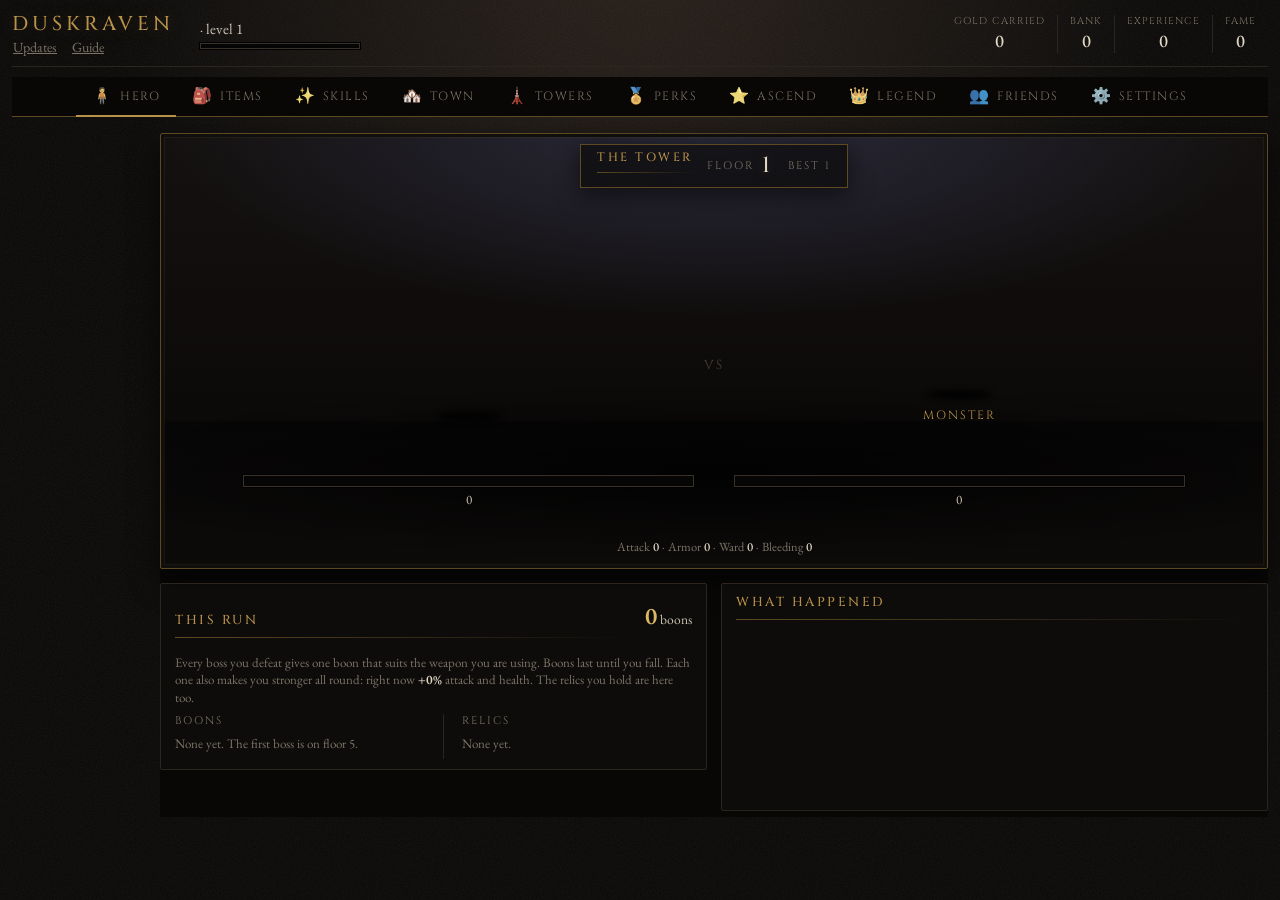
==== commit 071d819c: "The game is now Duskraven (20261023a) New name in the title and header; browser keys renamed from ll" ====
--- a/index.html
+++ b/index.html
@@ -3,7 +3,7 @@
 <head>
   <meta charset="UTF-8">
   <meta name="viewport" content="width=device-width, initial-scale=1">
-  <title>Tower Idle</title>
+  <title>Duskraven</title>
   <!-- The little picture on the browser tab: crossed swords, drawn from an emoji -->
   <link rel="icon" href="data:image/svg+xml,<svg xmlns='http://www.w3.org/2000/svg' viewBox='0 0 100 100'><text y='.9em' font-size='90'>⚔️</text></svg>">
   <!-- The two typefaces: Cinzel for titles, EB Garamond for everything else.
@@ -11,7 +11,7 @@
   <link rel="preconnect" href="https://fonts.googleapis.com">
   <link rel="preconnect" href="https://fonts.gstatic.com" crossorigin>
   <link href="https://fonts.googleapis.com/css2?family=Cinzel:wght@500;700&family=EB+Garamond:wght@400;500;600&display=swap" rel="stylesheet">
-  <link rel="stylesheet" href="style.css?v=20261017c">
+  <link rel="stylesheet" href="style.css?v=20261023a">
 </head>
 <body data-tab="tower">
 
@@ -19,7 +19,7 @@
   <header class="top">
     <div class="brand">
       <div class="title">
-        <h1>Tower Idle</h1>
+        <h1>Duskraven</h1>
         <!-- Opens the Updates window: what changed in each version (updates.js) -->
         <button id="updates-btn" class="quiet updates-link" onclick="openUpdates()">Updates</button>
         <!-- Opens the Guide window: every tip seen so far (game/tips.js) -->
@@ -664,12 +664,24 @@
           <h2>Chat with <span id="chat-name"></span></h2>
           <p id="chat-status" class="note"></p>
           <div id="chat-lines" class="chat-lines"></div>
+          <!-- A picture pasted or picked waits here until it is sent (friends.js) -->
+          <div id="chat-picture" class="chat-picture-ready" hidden>
+            <img id="chat-picture-img" alt="The picture to send">
+            <button id="chat-picture-send" onclick="sendPicture()">Send picture</button>
+            <button class="quiet" onclick="dropPicture()">Cancel</button>
+          </div>
           <form class="chat-send" onsubmit="sendChat(); return false;">
-            <input type="text" id="chat-box" maxlength="300" placeholder="Write a message" autocomplete="off">
+            <input type="text" id="chat-box" maxlength="300" placeholder="Write a message, or paste a picture" autocomplete="off">
             <button type="submit">Send</button>
+            <button type="button" class="quiet" onclick="document.getElementById('chat-file').click()">Picture</button>
+            <input type="file" id="chat-file" accept="image/*" hidden onchange="takePicture(this.files[0]); this.value = '';">
           </form>
+          <p id="chat-hint" class="note">Paste a screenshot (Ctrl+V), or a GIF's link from Giphy or Tenor (right-click the GIF, then "Copy image address"). Up to 10 pictures a day, kept for 7 days.</p>
           <p id="chat-message" class="note"></p>
-          <p><button class="quiet" onclick="closeChat()">Close the chat</button></p>
+          <p class="chat-buttons">
+            <button id="chat-only-btn" onclick="setChatOnly(!chatOnly)">Chat only</button>
+            <button class="quiet" onclick="closeChat()">Close the chat</button>
+          </p>
         </div>
 
         <div class="card">
@@ -840,39 +852,39 @@
          3. the file version.txt
        The ?v= makes browsers fetch the new files instead of old remembered ones, and
        version.txt is how a game left open finds out it is out of date (see game/start.js). -->
-  <script>const gameVersion = "20261017c";</script>
-  <script src="data.js?v=20261017c"></script>
-  <script src="updates.js?v=20261017c"></script>
-  <script src="towers.js?v=20261017c"></script>
-  <script src="classes/barbarian.js?v=20261017c"></script>
-  <script src="classes/warden.js?v=20261017c"></script>
-  <script src="classes/ranger.js?v=20261017c"></script>
-  <script src="classes/assassin.js?v=20261017c"></script>
-  <script src="classes/warlock.js?v=20261017c"></script>
-  <script src="classes/elementalist.js?v=20261017c"></script>
-  <script src="classes/zealot.js?v=20261017c"></script>
-  <script src="classes/beasttamer.js?v=20261017c"></script>
-  <script src="classes/pets.js?v=20261017c"></script>
+  <script>const gameVersion = "20261023a";</script>
+  <script src="data.js?v=20261023a"></script>
+  <script src="updates.js?v=20261023a"></script>
+  <script src="towers.js?v=20261023a"></script>
+  <script src="classes/barbarian.js?v=20261023a"></script>
+  <script src="classes/warden.js?v=20261023a"></script>
+  <script src="classes/ranger.js?v=20261023a"></script>
+  <script src="classes/assassin.js?v=20261023a"></script>
+  <script src="classes/warlock.js?v=20261023a"></script>
+  <script src="classes/elementalist.js?v=20261023a"></script>
+  <script src="classes/zealot.js?v=20261023a"></script>
+  <script src="classes/beasttamer.js?v=20261023a"></script>
+  <script src="classes/pets.js?v=20261023a"></script>
   <!-- The game's rules, in this order (start.js last) -->
-  <script src="game/state.js?v=20261017c"></script>
-  <script src="game/bonuses.js?v=20261017c"></script>
-  <script src="game/legend.js?v=20261017c"></script>
-  <script src="game/weekly.js?v=20261017c"></script>
-  <script src="game/equipment.js?v=20261017c"></script>
-  <script src="game/abilities.js?v=20261017c"></script>
-  <script src="game/bosses.js?v=20261017c"></script>
-  <script src="game/summary.js?v=20261017c"></script>
-  <script src="game/companion.js?v=20261017c"></script>
-  <script src="game/skills.js?v=20261017c"></script>
-  <script src="game/save.js?v=20261017c"></script>
-  <script src="game/page-build.js?v=20261017c"></script>
-  <script src="game/page-show.js?v=20261017c"></script>
-  <script src="game/fights.js?v=20261017c"></script>
-  <script src="game/tidy.js?v=20261017c"></script>
-  <script src="game/feel.js?v=20261017c"></script>
-  <script src="game/tips.js?v=20261017c"></script>
-  <script src="game/start.js?v=20261017c"></script>
-  <script src="cloud.js?v=20261017c"></script>
-  <script src="friends.js?v=20261017c"></script>
+  <script src="game/state.js?v=20261023a"></script>
+  <script src="game/bonuses.js?v=20261023a"></script>
+  <script src="game/legend.js?v=20261023a"></script>
+  <script src="game/weekly.js?v=20261023a"></script>
+  <script src="game/equipment.js?v=20261023a"></script>
+  <script src="game/abilities.js?v=20261023a"></script>
+  <script src="game/bosses.js?v=20261023a"></script>
+  <script src="game/summary.js?v=20261023a"></script>
+  <script src="game/companion.js?v=20261023a"></script>
+  <script src="game/skills.js?v=20261023a"></script>
+  <script src="game/save.js?v=20261023a"></script>
+  <script src="game/page-build.js?v=20261023a"></script>
+  <script src="game/page-show.js?v=20261023a"></script>
+  <script src="game/fights.js?v=20261023a"></script>
+  <script src="game/tidy.js?v=20261023a"></script>
+  <script src="game/feel.js?v=20261023a"></script>
+  <script src="game/tips.js?v=20261023a"></script>
+  <script src="game/start.js?v=20261023a"></script>
+  <script src="cloud.js?v=20261023a"></script>
+  <script src="friends.js?v=20261023a"></script>
 </body>
 </html>
--- a/style.css
+++ b/style.css
@@ -2368,10 +2368,106 @@
   white-space: pre-wrap;
 }
 
+/* A picture or GIF in the chat: small until pressed */
+.chat-picture {
+  display: block;
+  max-width: 100%;
+  max-height: 200px;
+  margin-top: 4px;
+  cursor: zoom-in;
+}
+
+.chat-picture.big {
+  max-height: none;
+  cursor: zoom-out;
+}
+
+/* A picture that has gone, or could not be shown */
+.chat-gone {
+  color: var(--faded);
+  font-style: italic;
+}
+
+/* The picture waiting to be sent, above the box */
+.chat-picture-ready {
+  display: flex;
+  flex-wrap: wrap;
+  align-items: center;
+  gap: 8px;
+  margin: 10px 0 0;
+}
+
+.chat-picture-ready[hidden] {
+  display: none;
+}
+
+.chat-picture-ready img {
+  max-width: 160px;
+  max-height: 90px;
+  border: 1px solid var(--card-edge);
+}
+
+.chat-buttons {
+  display: flex;
+  flex-wrap: wrap;
+  gap: 8px;
+}
+
 @media (max-width: 600px) {
   .friend-row {
     flex-wrap: wrap;
   }
+}
+
+/* Chat only (setChatOnly in friends.js): the chat fills the whole window, over
+   everything, so the window can be made small. The fight under it is not drawn. */
+body.chat-only {
+  overflow: hidden;
+}
+
+body.chat-only .play {
+  visibility: hidden;
+}
+
+/* (on a wide screen the Friends tab is a window with its own layer, under the
+   header: the whole window is lifted over everything, with the chat in it) */
+body.chat-only #page-friends {
+  z-index: 60;
+}
+
+body.chat-only #chat-card {
+  position: fixed;
+  top: 0;
+  left: 0;
+  right: 0;
+  bottom: 0;
+  z-index: 60;
+  display: flex;
+  flex-direction: column;
+  margin: 0;
+  padding: 10px 12px;
+  background: var(--card);
+  overflow-y: auto;
+}
+
+body.chat-only #chat-card h2 {
+  margin: 0;
+}
+
+body.chat-only .chat-lines {
+  flex: 1 1 auto;
+  height: auto;
+  max-height: none;
+  min-height: 60px;
+}
+
+body.chat-only .chat-send {
+  margin: 8px 0 0;
+}
+
+body.chat-only #chat-message:empty,
+body.chat-only #chat-hint {
+  display: none;
 }
 
 /* ----- Waiting to be done: buttons in the fight (showWaiting in game/page-show.js) -----
